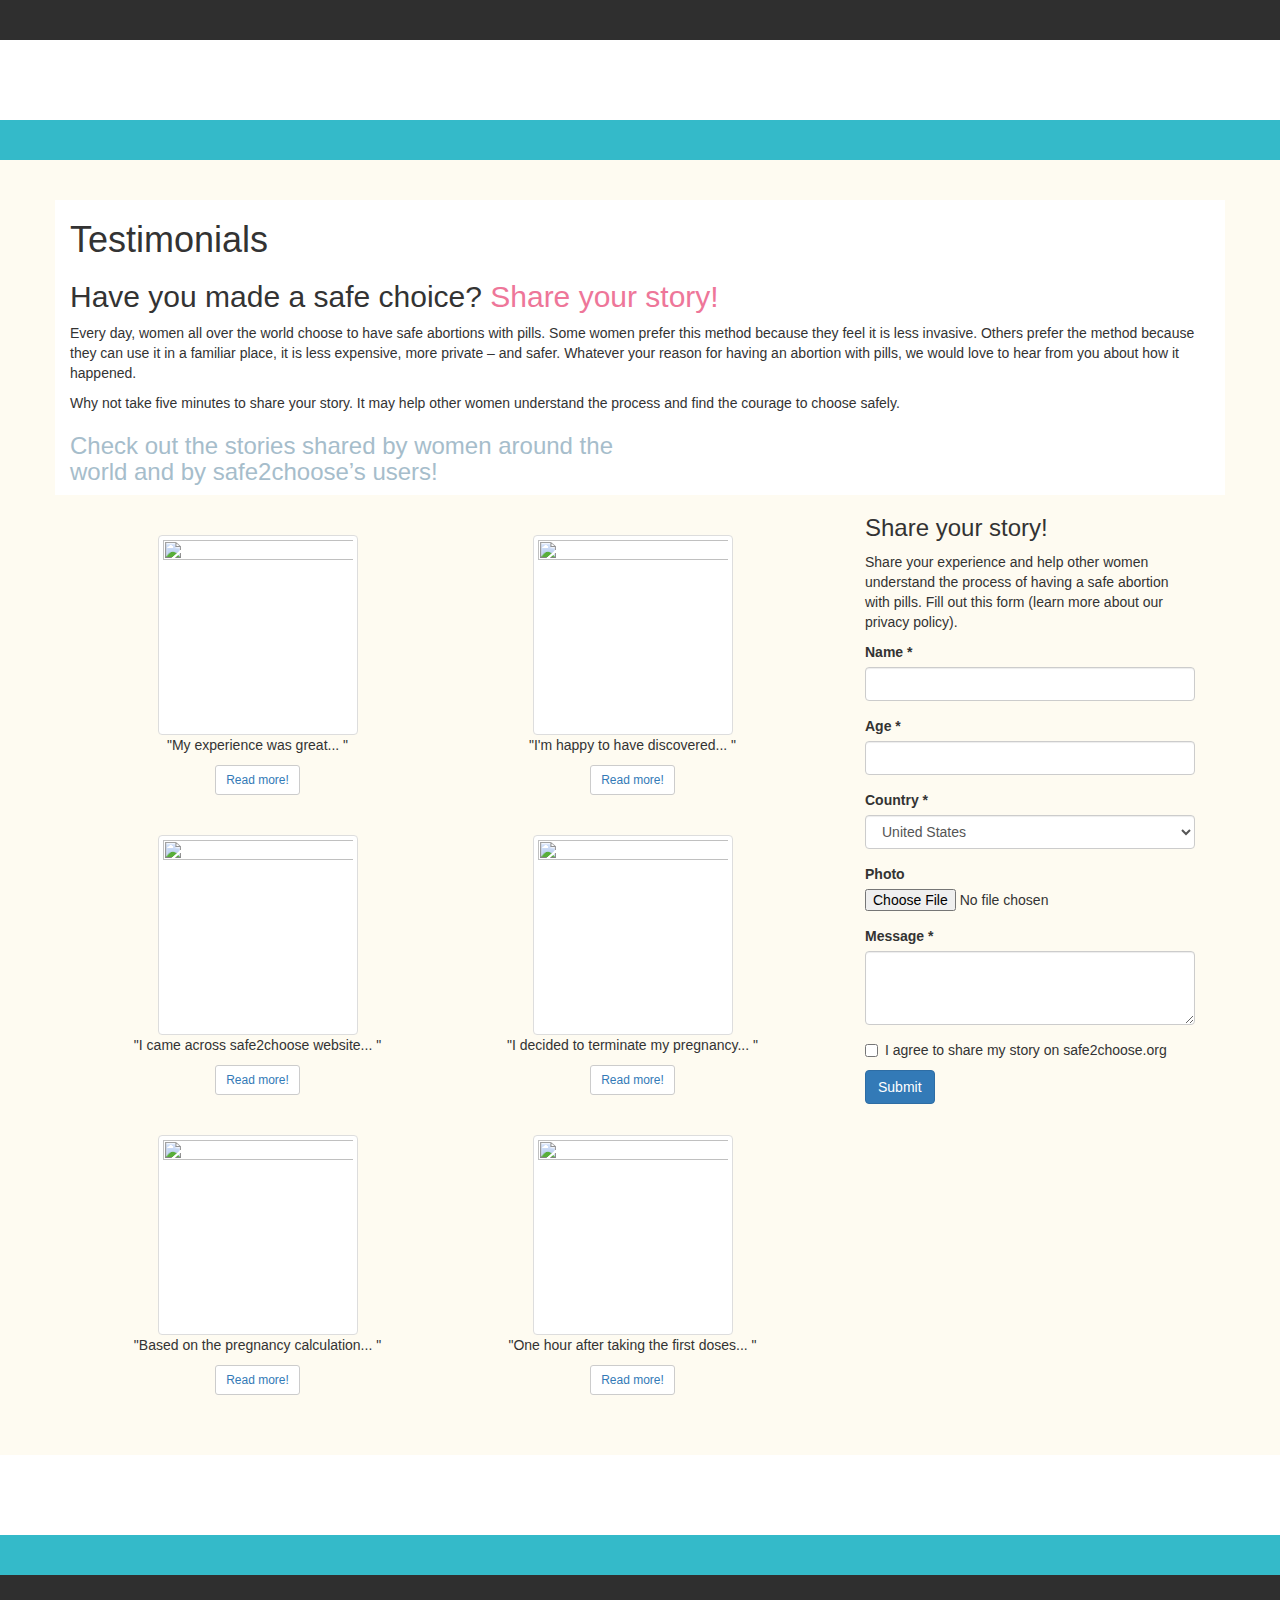
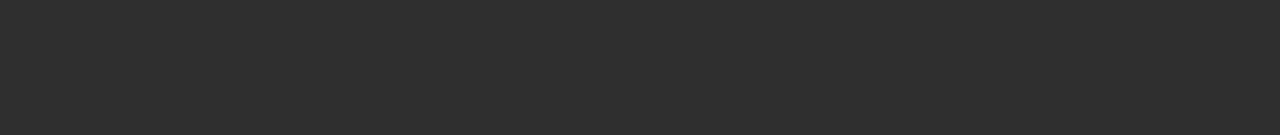
==== index.html @ b4975966 "Single testimonial page created, styles added." ====
<!DOCTYPE html>
<html lang="en">
<head>
	<meta charset="UTF-8">
	<title>Testimonials</title>
	<meta name="viewport" content="width=device-width, initial-scale=1">
	<link rel="stylesheet" href="https://maxcdn.bootstrapcdn.com/bootstrap/3.3.7/css/bootstrap.min.css" integrity="sha384-BVYiiSIFeK1dGmJRAkycuHAHRg32OmUcww7on3RYdg4Va+PmSTsz/K68vbdEjh4u" crossorigin="anonymous">
	<link rel="stylesheet" type="text/css" href="styles_index.css">
</head>
<body>
	<header>
		<div class="row">
			<div class="col-sm-12 col-md-12 col-lg-12" id="social">
				<br>
				<br>
			</div>
			<div class="col-sm-12 col-md-12 col-lg-12" id="banner">
				<br>
				<br>
				<br>
				<br>
			</div>
			<div class="col-sm-12 col-md-12 col-lg-12" id="navbar">
				<br>
				<br>
			</div>
		</div>
	</header>
	<br>
	<br>
	<div class="container">
		<div class="row">
			<div class="col-sm-12 col-md-12 col-lg-12" id="banner">
				<h1>Testimonials</h1>
				<h2>Have you made a safe choice? <span class="pink-message">Share your story!</span></h2>
				<p>Every day, women all over the world choose to have safe abortions with pills. Some women prefer this method because they feel it is less invasive. Others prefer the method because they can use it in a familiar place, it is less expensive, more private – and safer. Whatever your reason for having an abortion with pills, we would love to hear from you about how it happened.  </p>
				<p>Why not take five minutes to share your story. It may help other women understand the process and find the courage to choose safely.</p>
				<h3 class="message">Check out the stories shared by women around the <br> world and by safe2choose’s users!</h3>
			</div>
			<div class="col-sm-12 col-md-12 col-lg-8">
			<br>
			<br>
				<div class="col-sm-12 col-md-6 col-lg-6">
					<img src="http://wallpaperrs.com/uploads/girls/happy-woman-wide-wallpaper-19413.jpg" class="img-thumbnail center-block" width="200" height="200">
					<p class="txt">"My experience was great... "</p>
					<button type="button" class="btn btn-default btn-sm center-block"><a href="single_testimonial.html">Read more!</a></button>
				</div>
				<div class="col-sm-12 col-md-6 col-lg-6">
					<img src="http://wallpaperrs.com/uploads/girls/happy-woman-wide-wallpaper-19413.jpg" class="img-thumbnail center-block" width="200" height="200">
					<p class="txt">"I'm happy to have discovered... "</p>
					<button type="button" class="btn btn-default btn-sm center-block"><a href="single_testimonial.html">Read more!</a></button>
				</div>
				<div class="col-sm-12 col-md-6 col-lg-6">
				<br>
				<br>
					<img src="http://wallpaperrs.com/uploads/girls/happy-woman-wide-wallpaper-19413.jpg" class="img-thumbnail center-block" width="200" height="200">
					<p class="txt">"I came across safe2choose website... "</p>
					<button type="button" class="btn btn-default btn-sm center-block"><a href="single_testimonial.html">Read more!</a></button>				
					</div>
				<div class="col-sm-12 col-md-6 col-lg-6">
				<br>
				<br>
					<img src="http://wallpaperrs.com/uploads/girls/happy-woman-wide-wallpaper-19413.jpg" class="img-thumbnail center-block" width="200" height="200">
					<p class="txt">"I decided to terminate my pregnancy... "</p>
					<button type="button" class="btn btn-default btn-sm center-block"><a href="single_testimonial.html">Read more!</a></button>
					</div>
				<div class="col-sm-12 col-md-6 col-lg-6">
				<br>
				<br>
					<img src="http://wallpaperrs.com/uploads/girls/happy-woman-wide-wallpaper-19413.jpg" class="img-thumbnail center-block" width="200" height="200">
					<p class="txt">"Based on the pregnancy calculation... "</p>
					<button type="button" class="btn btn-default btn-sm center-block"><a href="single_testimonial.html">Read more!</a></button>				
					</div>
				<div class="col-sm-12 col-md-6 col-lg-6">
				<br>
				<br>
					<img src="http://wallpaperrs.com/uploads/girls/happy-woman-wide-wallpaper-19413.jpg" class="img-thumbnail center-block" width="200" height="200">
					<p class="txt">"One hour after taking the first doses... "</p>
					<button type="button" class="btn btn-default btn-sm center-block"><a href="single_testimonial.html">Read more!</a></button>				
					</div>
			</div>
			<div class="col-sm-12 col-md-12 col-lg-4">
				<div class="col-sm-12 col-md-12 col-lg-12">
					<h3>Share your story!</h3>
					<p>Share your experience and help other women understand the process of having a safe abortion with pills. Fill out this form (learn more about our privacy policy).</p>
				<form>
					<div class="form-group">
						<label for="name">Name *</label>
   			 			<input type="text" class="form-control" id="name" class="btn btn-default" data-toggle="tooltip" data-placement="bottom" title="You don't need to provide your real name - you can use a pseudonym or nickname if you prefer.">
					</div>
					<div class="form-group">
						<label for="age">Age *</label>
   			 			<input type="text" class="form-control" id="age">
					</div>
					<div class="form-group">
						<label for="country">Country *</label>
						<select class="form-control" id="country">
						  <option>United States</option>
						  <option>United Kingdom</option>
						  <option>Mexico</option>
						  <option>Canada</option>
						  <option>Tokyo</option>
						</select>
					</div>
					<div class="form-group">
					    <label for="photo">Photo</label>
					    <input type="file" id="photo" lass="btn btn-default" data-toggle="tooltip" data-placement="bottom" title="Please upload a photo in one of the following formats: jpg, gif, png. Maximum file size is 4mb. No need to provide a photo of you - it can be an image or graphic that you feel represents you. And if you don't feel like sharing any photo, that's fine too. It's optional!">
  					</div>
  					<div class="form-group">
  						<label for="message">Message *</label>
  						<textarea class="form-control" rows="3"></textarea>
  					</div>
      				<div class="checkbox">
				        <label>
				          <input type="checkbox"> I agree to share my story on safe2choose.org
				        </label>
      				</div>
      				<button type="submit" class="btn btn-primary">Submit</button>
				</form>
				</div>
			</div>
		</div>
	</div>
	<footer>
	<br>
	<br>
	<br>
		<div class="row">
			<div class="col-sm-12 col-md-12 col-lg-12" id="banner">
				<br>
				<br>
				<br>
				<br>
			</div>
			<div class="col-sm-12 col-md-12 col-lg-12" id="navbar">
				<br>
				<br>
			</div>
			<div class="col-sm-12 col-md-12 col-lg-12" id="social">
				<br>
				<br>
				<br>
				<br>
				<br>
				<br>
				<br>
				<br>
			</div>
		</div>		
	</footer>
	<script src="https://maxcdn.bootstrapcdn.com/bootstrap/3.3.7/js/bootstrap.min.js" integrity="sha384-Tc5IQib027qvyjSMfHjOMaLkfuWVxZxUPnCJA7l2mCWNIpG9mGCD8wGNIcPD7Txa" crossorigin="anonymous"></script>
</body>
</html>
---- styles_index.css ----
#social{
	background-color: #2F2F2F;
}
#banner{
	background-color: #FFFFFF;
}
#navbar{
	background-color: #34BAC9;
}
body{
	background-color: #FEFBF1;
}
.pink-message{
	color: #EE7699;
}
.message{
	color: #A6BDCB;
}
.txt{
	text-align: center;
}
.txt-justify{
	text-align: justify;
}
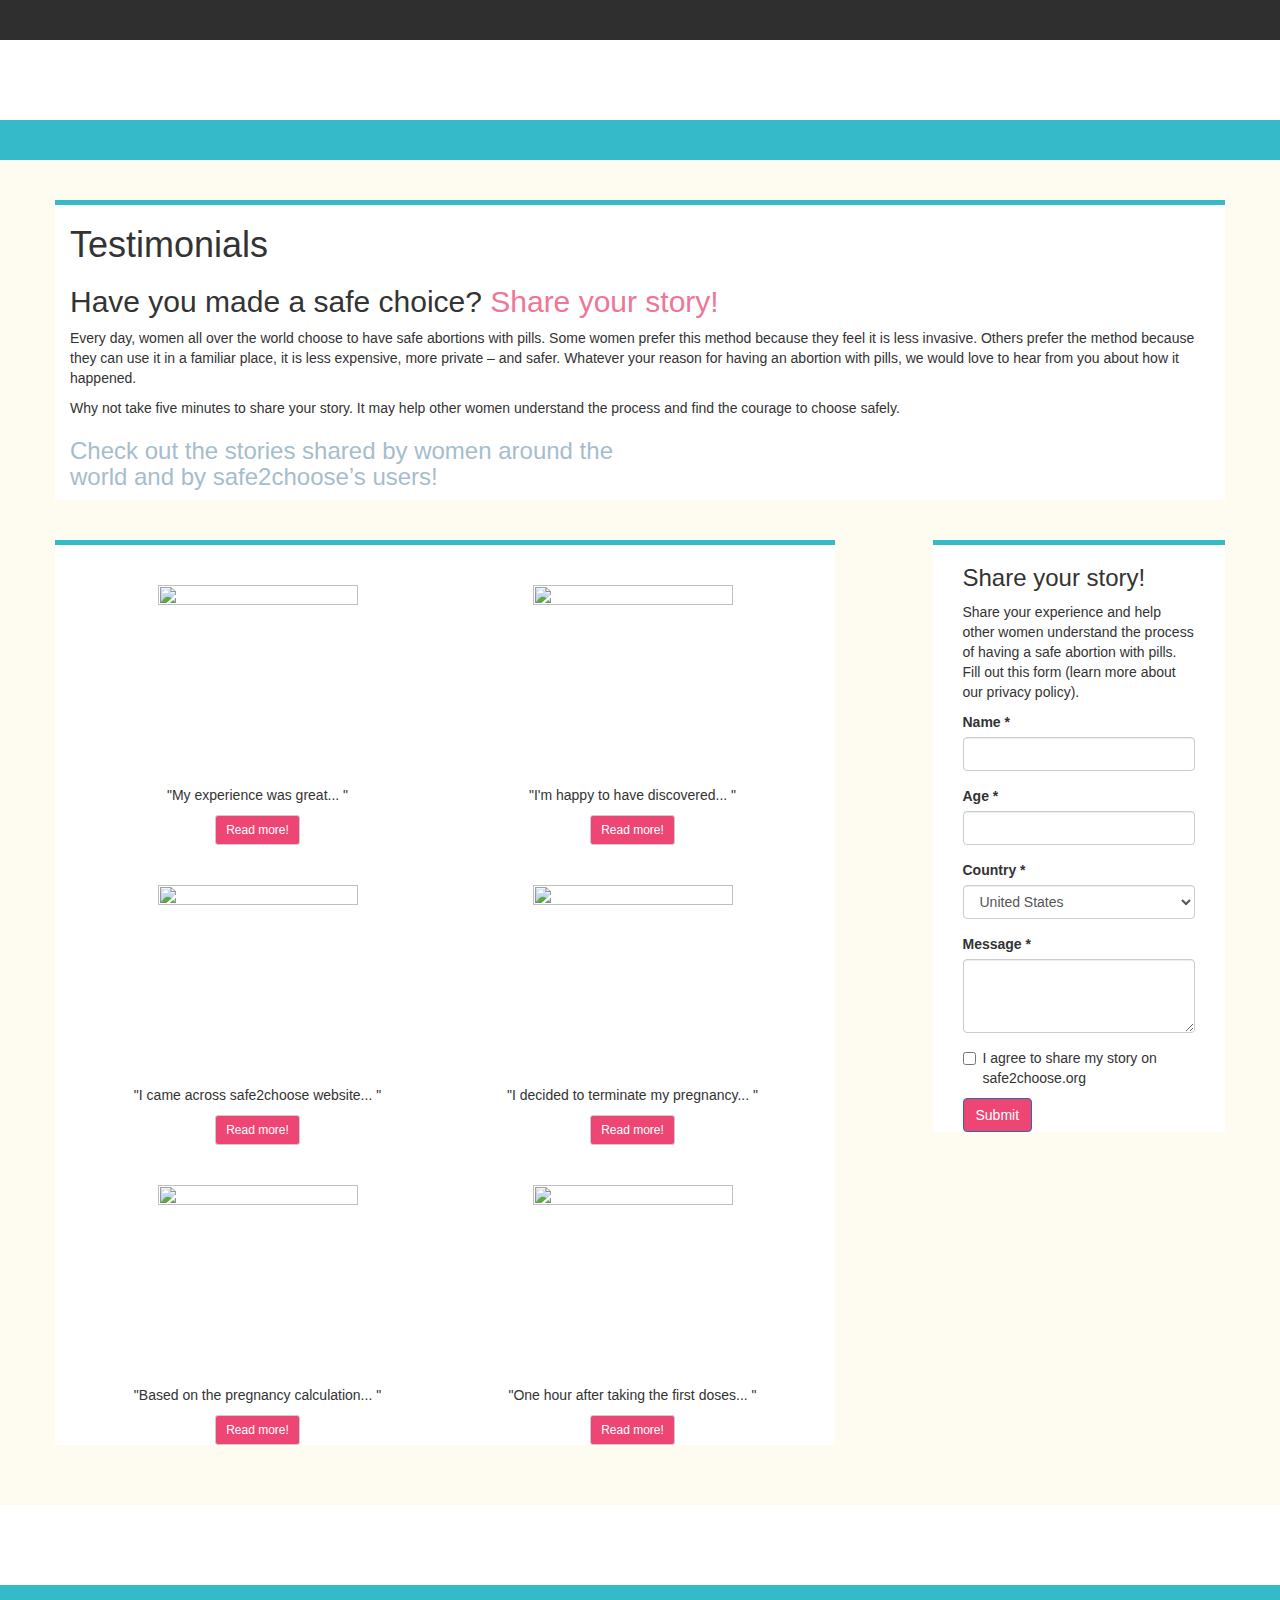
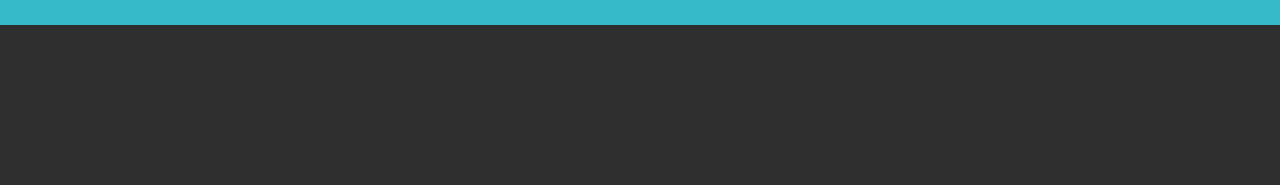
==== commit 4ff78aac: "Styles modified, feedback applied." ====
--- a/index.html
+++ b/index.html
@@ -30,56 +30,60 @@
 	<br>
 	<div class="container">
 		<div class="row">
-			<div class="col-sm-12 col-md-12 col-lg-12" id="banner">
+			<div class="col-sm-12 col-md-12 col-lg-12 border_top_color" id="banner">
 				<h1>Testimonials</h1>
 				<h2>Have you made a safe choice? <span class="pink-message">Share your story!</span></h2>
 				<p>Every day, women all over the world choose to have safe abortions with pills. Some women prefer this method because they feel it is less invasive. Others prefer the method because they can use it in a familiar place, it is less expensive, more private – and safer. Whatever your reason for having an abortion with pills, we would love to hear from you about how it happened.  </p>
 				<p>Why not take five minutes to share your story. It may help other women understand the process and find the courage to choose safely.</p>
 				<h3 class="message">Check out the stories shared by women around the <br> world and by safe2choose’s users!</h3>
 			</div>
-			<div class="col-sm-12 col-md-12 col-lg-8">
+			<div class="col-sm-12 col-md-12 col-lg-12">
+				<br>
+				<br>
+			</div>
+			<div class="col-sm-12 col-md-12 col-lg-8 border_top_color" id="banner">
 			<br>
 			<br>
 				<div class="col-sm-12 col-md-6 col-lg-6">
-					<img src="http://wallpaperrs.com/uploads/girls/happy-woman-wide-wallpaper-19413.jpg" class="img-thumbnail center-block" width="200" height="200">
+					<img src="http://wallpaperrs.com/uploads/girls/happy-woman-wide-wallpaper-19413.jpg" class="img-responsive center-block" width="200" height="200">
 					<p class="txt">"My experience was great... "</p>
 					<button type="button" class="btn btn-default btn-sm center-block"><a href="single_testimonial.html">Read more!</a></button>
 				</div>
 				<div class="col-sm-12 col-md-6 col-lg-6">
-					<img src="http://wallpaperrs.com/uploads/girls/happy-woman-wide-wallpaper-19413.jpg" class="img-thumbnail center-block" width="200" height="200">
+					<img src="http://wallpaperrs.com/uploads/girls/happy-woman-wide-wallpaper-19413.jpg" class="img-responsive center-block" width="200" height="200">
 					<p class="txt">"I'm happy to have discovered... "</p>
 					<button type="button" class="btn btn-default btn-sm center-block"><a href="single_testimonial.html">Read more!</a></button>
 				</div>
 				<div class="col-sm-12 col-md-6 col-lg-6">
 				<br>
 				<br>
-					<img src="http://wallpaperrs.com/uploads/girls/happy-woman-wide-wallpaper-19413.jpg" class="img-thumbnail center-block" width="200" height="200">
+					<img src="http://wallpaperrs.com/uploads/girls/happy-woman-wide-wallpaper-19413.jpg" class="img-responsive center-block" width="200" height="200">
 					<p class="txt">"I came across safe2choose website... "</p>
 					<button type="button" class="btn btn-default btn-sm center-block"><a href="single_testimonial.html">Read more!</a></button>				
 					</div>
 				<div class="col-sm-12 col-md-6 col-lg-6">
 				<br>
 				<br>
-					<img src="http://wallpaperrs.com/uploads/girls/happy-woman-wide-wallpaper-19413.jpg" class="img-thumbnail center-block" width="200" height="200">
+					<img src="http://wallpaperrs.com/uploads/girls/happy-woman-wide-wallpaper-19413.jpg" class="img-responsive center-block" width="200" height="200">
 					<p class="txt">"I decided to terminate my pregnancy... "</p>
 					<button type="button" class="btn btn-default btn-sm center-block"><a href="single_testimonial.html">Read more!</a></button>
 					</div>
 				<div class="col-sm-12 col-md-6 col-lg-6">
 				<br>
 				<br>
-					<img src="http://wallpaperrs.com/uploads/girls/happy-woman-wide-wallpaper-19413.jpg" class="img-thumbnail center-block" width="200" height="200">
+					<img src="http://wallpaperrs.com/uploads/girls/happy-woman-wide-wallpaper-19413.jpg" class="img-responsive center-block" width="200" height="200">
 					<p class="txt">"Based on the pregnancy calculation... "</p>
 					<button type="button" class="btn btn-default btn-sm center-block"><a href="single_testimonial.html">Read more!</a></button>				
 					</div>
 				<div class="col-sm-12 col-md-6 col-lg-6">
 				<br>
 				<br>
-					<img src="http://wallpaperrs.com/uploads/girls/happy-woman-wide-wallpaper-19413.jpg" class="img-thumbnail center-block" width="200" height="200">
+					<img src="http://wallpaperrs.com/uploads/girls/happy-woman-wide-wallpaper-19413.jpg" class="img-responsive center-block" width="200" height="200">
 					<p class="txt">"One hour after taking the first doses... "</p>
 					<button type="button" class="btn btn-default btn-sm center-block"><a href="single_testimonial.html">Read more!</a></button>				
 					</div>
 			</div>
-			<div class="col-sm-12 col-md-12 col-lg-4">
+			<div class="col-sm-12 col-md-12 col-lg-3 col-lg-offset-1 border_top_color" id="banner">
 				<div class="col-sm-12 col-md-12 col-lg-12">
 					<h3>Share your story!</h3>
 					<p>Share your experience and help other women understand the process of having a safe abortion with pills. Fill out this form (learn more about our privacy policy).</p>
@@ -102,10 +106,6 @@
 						  <option>Tokyo</option>
 						</select>
 					</div>
-					<div class="form-group">
-					    <label for="photo">Photo</label>
-					    <input type="file" id="photo" lass="btn btn-default" data-toggle="tooltip" data-placement="bottom" title="Please upload a photo in one of the following formats: jpg, gif, png. Maximum file size is 4mb. No need to provide a photo of you - it can be an image or graphic that you feel represents you. And if you don't feel like sharing any photo, that's fine too. It's optional!">
-  					</div>
   					<div class="form-group">
   						<label for="message">Message *</label>
   						<textarea class="form-control" rows="3"></textarea>
--- a/styles_index.css
+++ b/styles_index.css
@@ -21,4 +21,18 @@
 }
 .txt-justify{
 	text-align: justify;
-}+}
+.btn{
+	background-color: #EE4674;
+}
+a{
+	text-decoration: none;
+	color: #FFFFFF;
+}
+.pagination1{
+	color: #000000;
+}
+.border_top_color{
+	border-top: thick solid #34BAC9;
+}
+
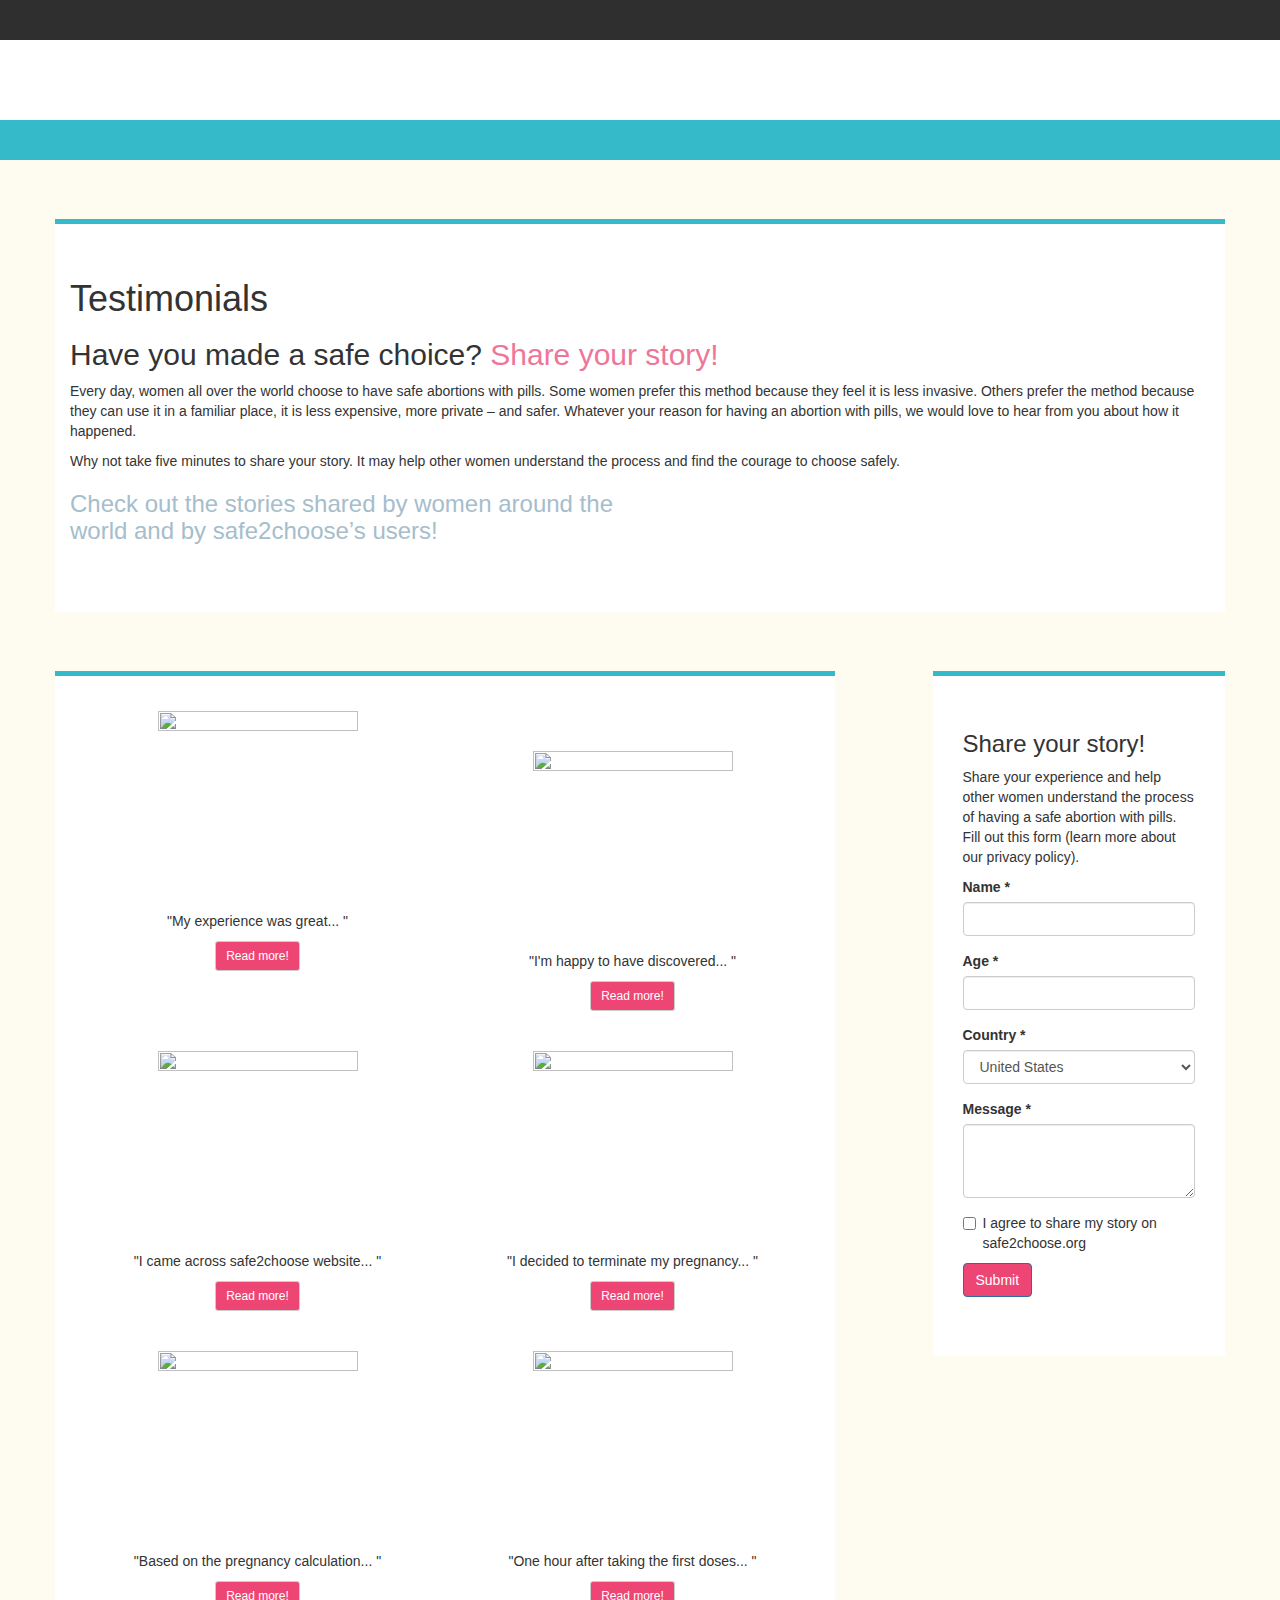
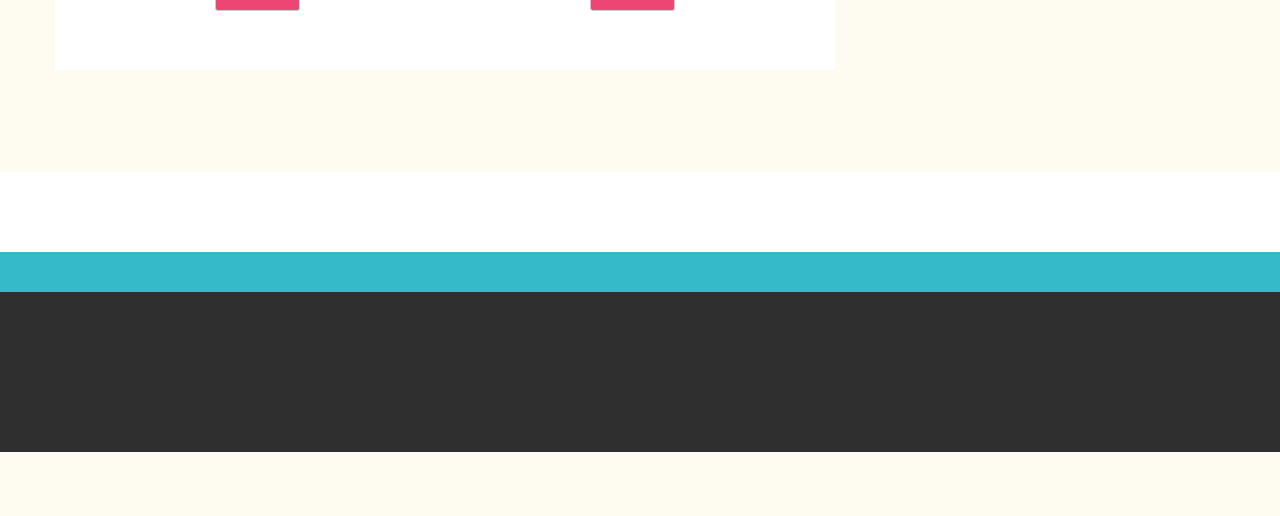
==== commit bc009fdf: "Spacing size in mobile fixed." ====
--- a/index.html
+++ b/index.html
@@ -26,30 +26,24 @@
 			</div>
 		</div>
 	</header>
-	<br>
-	<br>
 	<div class="container">
 		<div class="row">
-			<div class="col-sm-12 col-md-12 col-lg-12 border_top_color" id="banner">
+			<div class="col-sm-12 col-md-12 col-lg-12 border_top_color margin-top" id="banner">
 				<h1>Testimonials</h1>
 				<h2>Have you made a safe choice? <span class="pink-message">Share your story!</span></h2>
 				<p>Every day, women all over the world choose to have safe abortions with pills. Some women prefer this method because they feel it is less invasive. Others prefer the method because they can use it in a familiar place, it is less expensive, more private – and safer. Whatever your reason for having an abortion with pills, we would love to hear from you about how it happened.  </p>
 				<p>Why not take five minutes to share your story. It may help other women understand the process and find the courage to choose safely.</p>
 				<h3 class="message">Check out the stories shared by women around the <br> world and by safe2choose’s users!</h3>
 			</div>
-			<div class="col-sm-12 col-md-12 col-lg-12">
-				<br>
-				<br>
-			</div>
-			<div class="col-sm-12 col-md-12 col-lg-8 border_top_color" id="banner">
-			<br>
-			<br>
+			<div class="col-sm-12 col-md-12 col-lg-8 border_top_color margin-top" id="banner">
 				<div class="col-sm-12 col-md-6 col-lg-6">
 					<img src="http://wallpaperrs.com/uploads/girls/happy-woman-wide-wallpaper-19413.jpg" class="img-responsive center-block" width="200" height="200">
 					<p class="txt">"My experience was great... "</p>
 					<button type="button" class="btn btn-default btn-sm center-block"><a href="single_testimonial.html">Read more!</a></button>
 				</div>
 				<div class="col-sm-12 col-md-6 col-lg-6">
+				<br>
+				<br>
 					<img src="http://wallpaperrs.com/uploads/girls/happy-woman-wide-wallpaper-19413.jpg" class="img-responsive center-block" width="200" height="200">
 					<p class="txt">"I'm happy to have discovered... "</p>
 					<button type="button" class="btn btn-default btn-sm center-block"><a href="single_testimonial.html">Read more!</a></button>
@@ -83,7 +77,7 @@
 					<button type="button" class="btn btn-default btn-sm center-block"><a href="single_testimonial.html">Read more!</a></button>				
 					</div>
 			</div>
-			<div class="col-sm-12 col-md-12 col-lg-3 col-lg-offset-1 border_top_color" id="banner">
+			<div class="col-sm-12 col-md-12 col-lg-3 col-lg-offset-1 border_top_color margin-top" id="banner">
 				<div class="col-sm-12 col-md-12 col-lg-12">
 					<h3>Share your story!</h3>
 					<p>Share your experience and help other women understand the process of having a safe abortion with pills. Fill out this form (learn more about our privacy policy).</p>
@@ -121,10 +115,7 @@
 			</div>
 		</div>
 	</div>
-	<footer>
-	<br>
-	<br>
-	<br>
+	<footer class="margin-top">
 		<div class="row">
 			<div class="col-sm-12 col-md-12 col-lg-12" id="banner">
 				<br>
--- a/styles_index.css
+++ b/styles_index.css
@@ -35,4 +35,9 @@
 .border_top_color{
 	border-top: thick solid #34BAC9;
 }
+.margin-top{
+	margin-top: 5%;
+	padding-bottom: 5%;
+	padding-top: 3%;
+}
 
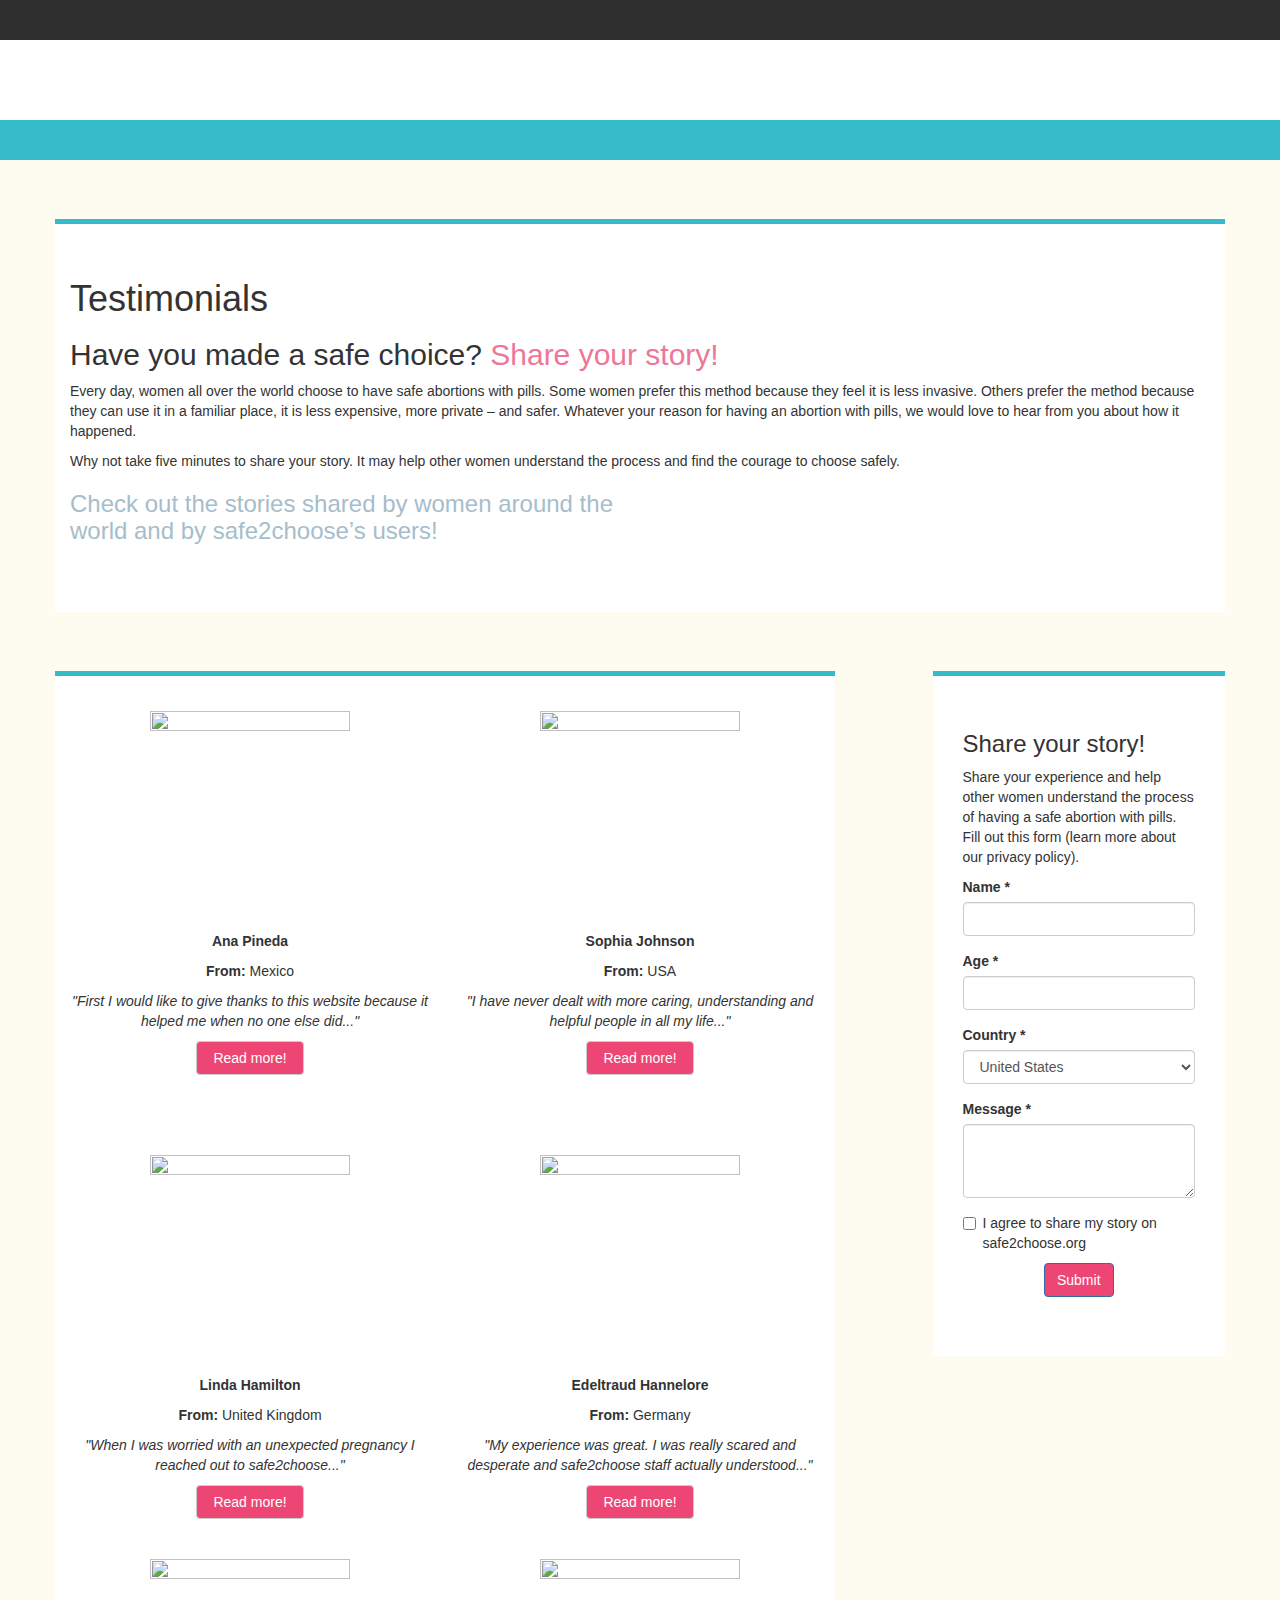
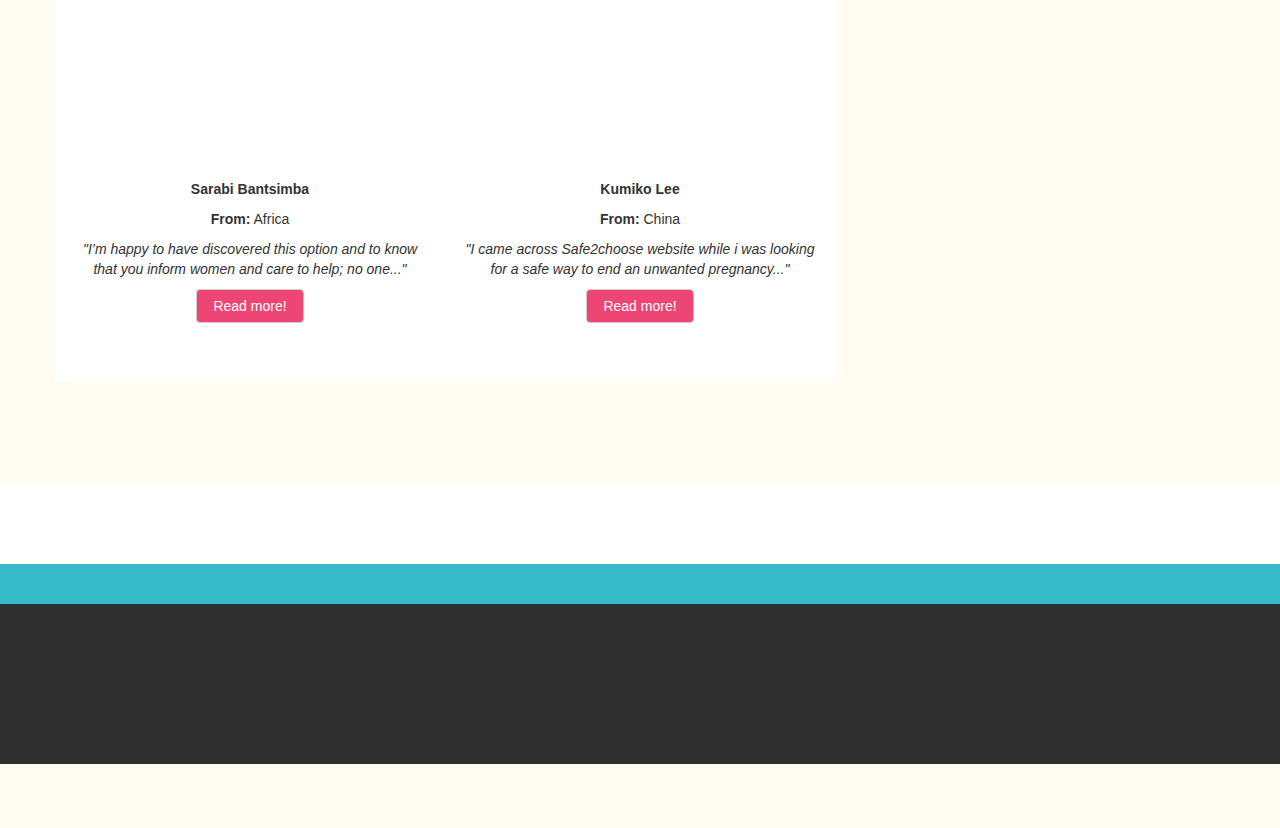
==== commit 3d02f3b2: "Testimonials added | Buttons fixed | Updates in design" ====
--- a/index.html
+++ b/index.html
@@ -36,46 +36,64 @@
 				<h3 class="message">Check out the stories shared by women around the <br> world and by safe2choose’s users!</h3>
 			</div>
 			<div class="col-sm-12 col-md-12 col-lg-8 border_top_color margin-top" id="banner">
+			<div class="row">
 				<div class="col-sm-12 col-md-6 col-lg-6">
-					<img src="http://wallpaperrs.com/uploads/girls/happy-woman-wide-wallpaper-19413.jpg" class="img-responsive center-block" width="200" height="200">
-					<p class="txt">"My experience was great... "</p>
-					<button type="button" class="btn btn-default btn-sm center-block"><a href="single_testimonial.html">Read more!</a></button>
+					<img src="http://wallpaperrs.com/uploads/girls/happy-woman-wide-wallpaper-19413.jpg" class="img-responsive center-block" width="200" height="200"><br>
+					<p class="txt"><strong>Ana Pineda</strong></p>
+					<p class="txt"><strong>From:</strong> Mexico</p>
+					<p class="txt"><i>"First I would like to give thanks to this website because it helped me when no one else did..."</i></p>
+					<a class="btn btn-default center-block" href="ana_testimonial.html" role="button">Read more!</a>
+					<br>
+					<br>
+				</div>
+				<div class="col-sm-12 col-md-6 col-lg-6">
+					<img src="http://wallpaperrs.com/uploads/girls/happy-woman-wide-wallpaper-19413.jpg" class="img-responsive center-block" width="200" height="200"><br>
+					<p class="txt"><strong>Sophia Johnson</strong></p>
+					<p class="txt"><strong>From:</strong> USA</p>
+					<p class="txt"><i>"I have never dealt with more caring, understanding and helpful people in all my life..."</i></p>
+					<a class="btn btn-default center-block" href="sophia_testimonial.html" role="button">Read more!</a>
+				</div>
+			</div>
+			<div class="row">
+				<div class="col-sm-12 col-md-6 col-lg-6">
+				<br>
+				<br>
+					<img src="http://wallpaperrs.com/uploads/girls/happy-woman-wide-wallpaper-19413.jpg" class="img-responsive center-block" width="200" height="200"><br>
+					<p class="txt"><strong>Linda Hamilton</strong></p>
+					<p class="txt"><strong>From:</strong> United Kingdom</p>
+					<p class="txt"><i>"When I was worried with an unexpected pregnancy I reached out to safe2choose..."</i></p>
+					<a class="btn btn-default center-block" href="linda_testimonial.html" role="button">Read more!</a>
 				</div>
 				<div class="col-sm-12 col-md-6 col-lg-6">
 				<br>
 				<br>
-					<img src="http://wallpaperrs.com/uploads/girls/happy-woman-wide-wallpaper-19413.jpg" class="img-responsive center-block" width="200" height="200">
-					<p class="txt">"I'm happy to have discovered... "</p>
-					<button type="button" class="btn btn-default btn-sm center-block"><a href="single_testimonial.html">Read more!</a></button>
+					<img src="http://wallpaperrs.com/uploads/girls/happy-woman-wide-wallpaper-19413.jpg" class="img-responsive center-block" width="200" height="200"><br>
+					<p class="txt"><strong>Edeltraud Hannelore</strong></p>
+					<p class="txt"><strong>From:</strong> Germany</p>
+					<p class="txt"><i>"My experience was great. I was really scared and desperate and safe2choose staff actually understood..."</i></p>
+					<a class="btn btn-default center-block" href="edeltraud_testimonial.html" role="button">Read more!</a>
 				</div>
+			</div>
+			<div class="row">
 				<div class="col-sm-12 col-md-6 col-lg-6">
 				<br>
 				<br>
-					<img src="http://wallpaperrs.com/uploads/girls/happy-woman-wide-wallpaper-19413.jpg" class="img-responsive center-block" width="200" height="200">
-					<p class="txt">"I came across safe2choose website... "</p>
-					<button type="button" class="btn btn-default btn-sm center-block"><a href="single_testimonial.html">Read more!</a></button>				
+					<img src="http://wallpaperrs.com/uploads/girls/happy-woman-wide-wallpaper-19413.jpg" class="img-responsive center-block" width="200" height="200"><br>
+					<p class="txt"><strong>Sarabi Bantsimba</strong></p>
+					<p class="txt"><strong>From:</strong> Africa</p>
+					<p class="txt"><i>"I’m happy to have discovered this option and to know that you inform women and care to help; no one..."</i></p>
+					<a class="btn btn-default center-block" href="sarabi_testimonial.html" role="button">Read more!</a>
 					</div>
 				<div class="col-sm-12 col-md-6 col-lg-6">
 				<br>
 				<br>
-					<img src="http://wallpaperrs.com/uploads/girls/happy-woman-wide-wallpaper-19413.jpg" class="img-responsive center-block" width="200" height="200">
-					<p class="txt">"I decided to terminate my pregnancy... "</p>
-					<button type="button" class="btn btn-default btn-sm center-block"><a href="single_testimonial.html">Read more!</a></button>
+					<img src="http://wallpaperrs.com/uploads/girls/happy-woman-wide-wallpaper-19413.jpg" class="img-responsive center-block" width="200" height="200"><br>
+					<p class="txt"><strong>Kumiko Lee</strong></p>
+					<p class="txt"><strong>From:</strong> China</p>
+					<p class="txt"><i>"I came across Safe2choose website while i was looking for a safe way to end an unwanted pregnancy..."</i></p>
+					<a class="btn btn-default center-block" href="kumiko_testimonial.html" role="button">Read more!</a>
 					</div>
-				<div class="col-sm-12 col-md-6 col-lg-6">
-				<br>
-				<br>
-					<img src="http://wallpaperrs.com/uploads/girls/happy-woman-wide-wallpaper-19413.jpg" class="img-responsive center-block" width="200" height="200">
-					<p class="txt">"Based on the pregnancy calculation... "</p>
-					<button type="button" class="btn btn-default btn-sm center-block"><a href="single_testimonial.html">Read more!</a></button>				
-					</div>
-				<div class="col-sm-12 col-md-6 col-lg-6">
-				<br>
-				<br>
-					<img src="http://wallpaperrs.com/uploads/girls/happy-woman-wide-wallpaper-19413.jpg" class="img-responsive center-block" width="200" height="200">
-					<p class="txt">"One hour after taking the first doses... "</p>
-					<button type="button" class="btn btn-default btn-sm center-block"><a href="single_testimonial.html">Read more!</a></button>				
-					</div>
+			</div>
 			</div>
 			<div class="col-sm-12 col-md-12 col-lg-3 col-lg-offset-1 border_top_color margin-top" id="banner">
 				<div class="col-sm-12 col-md-12 col-lg-12">
@@ -109,7 +127,7 @@
 				          <input type="checkbox"> I agree to share my story on safe2choose.org
 				        </label>
       				</div>
-      				<button type="submit" class="btn btn-primary">Submit</button>
+      				<button type="submit" class="btn btn-primary center-block">Submit</button>
 				</form>
 				</div>
 			</div>
--- a/styles_index.css
+++ b/styles_index.css
@@ -24,10 +24,8 @@
 }
 .btn{
 	background-color: #EE4674;
-}
-a{
-	text-decoration: none;
 	color: #FFFFFF;
+	width: 30%;
 }
 .pagination1{
 	color: #000000;
@@ -39,5 +37,4 @@
 	margin-top: 5%;
 	padding-bottom: 5%;
 	padding-top: 3%;
-}
-
+}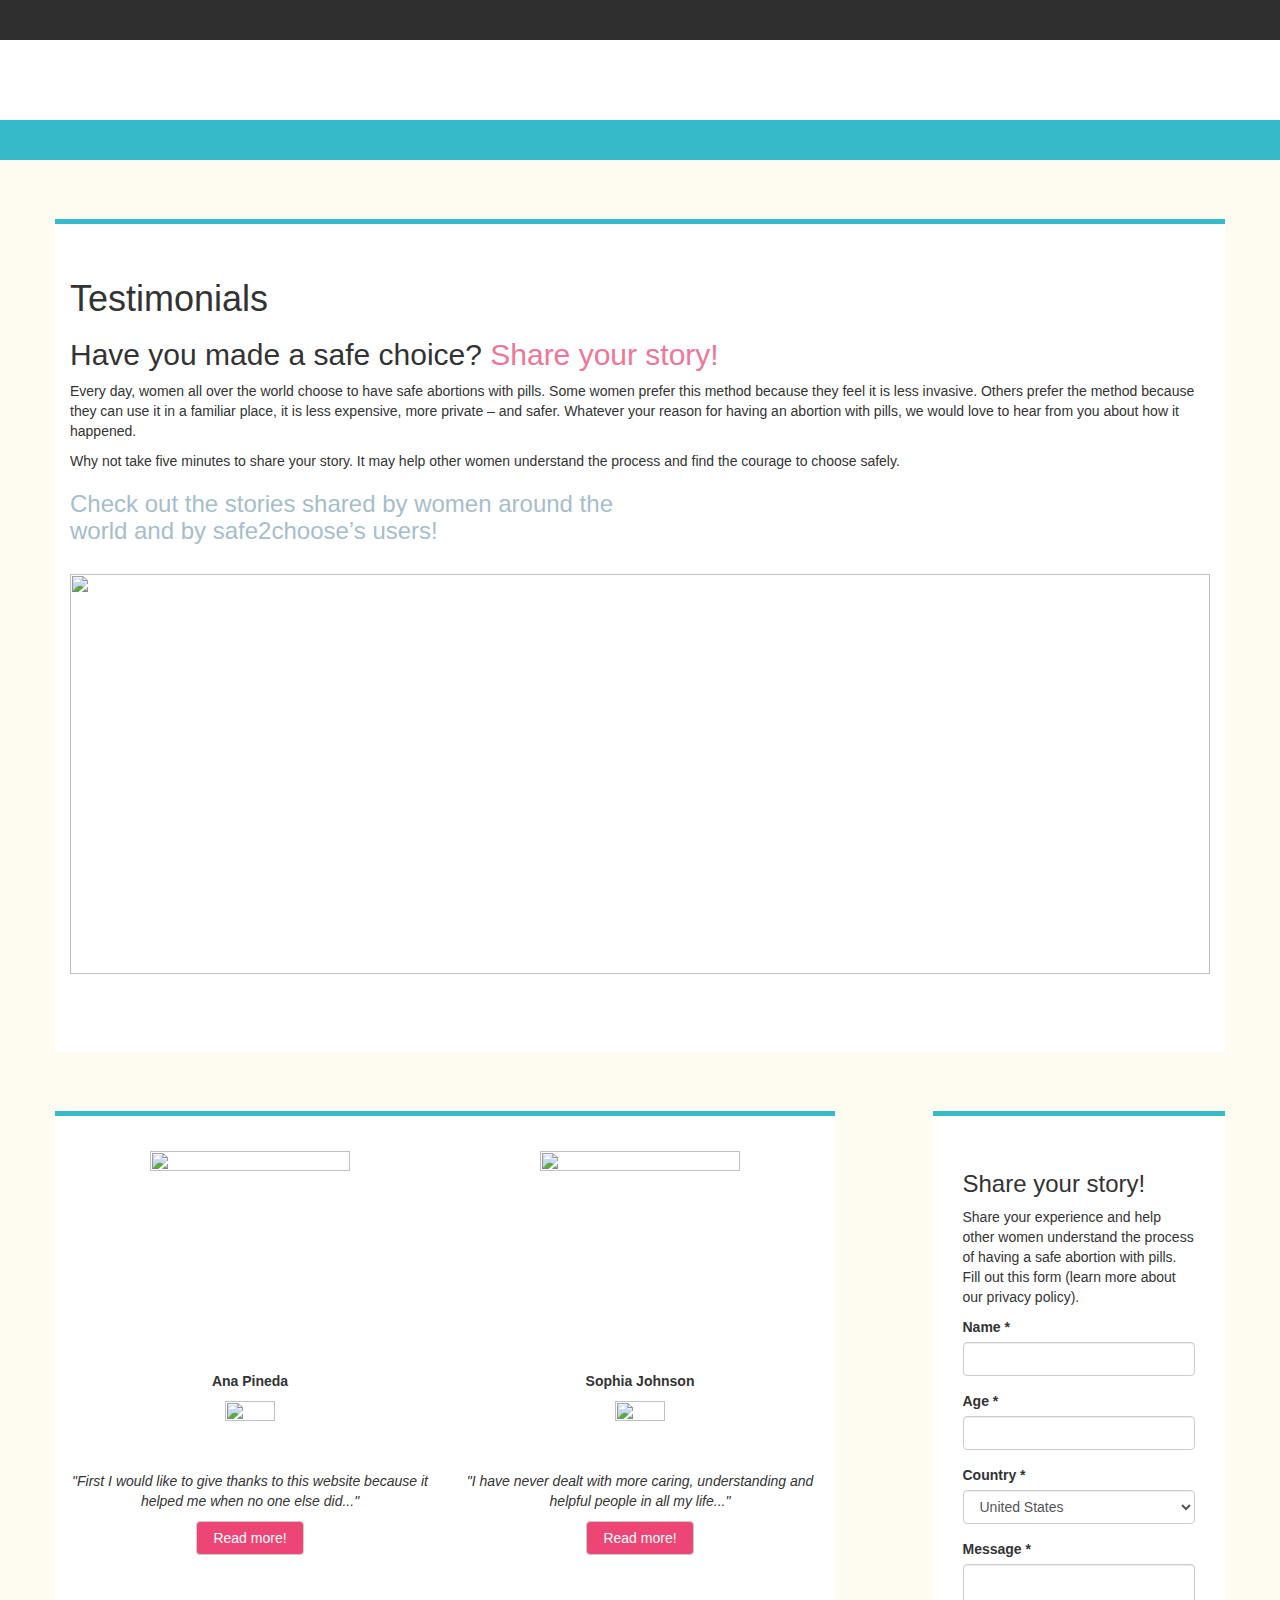
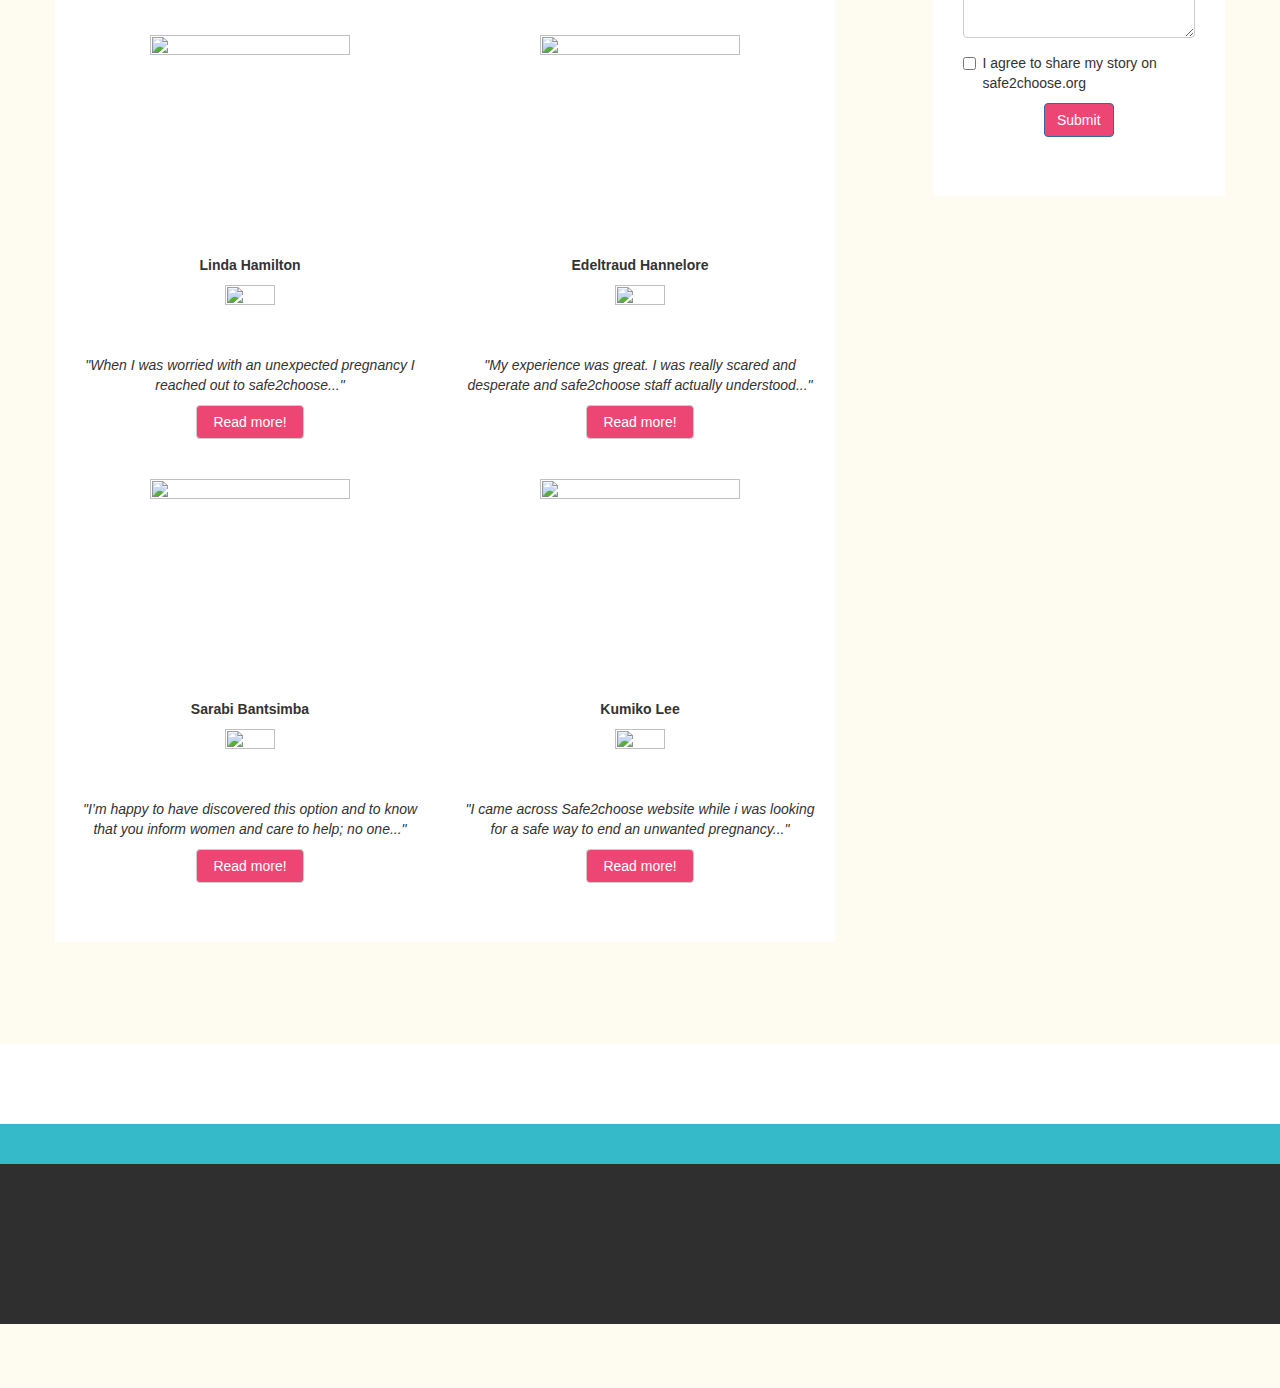
==== commit 9ed3b41b: "Design modified" ====
--- a/index.html
+++ b/index.html
@@ -33,14 +33,15 @@
 				<h2>Have you made a safe choice? <span class="pink-message">Share your story!</span></h2>
 				<p>Every day, women all over the world choose to have safe abortions with pills. Some women prefer this method because they feel it is less invasive. Others prefer the method because they can use it in a familiar place, it is less expensive, more private – and safer. Whatever your reason for having an abortion with pills, we would love to hear from you about how it happened.  </p>
 				<p>Why not take five minutes to share your story. It may help other women understand the process and find the courage to choose safely.</p>
-				<h3 class="message">Check out the stories shared by women around the <br> world and by safe2choose’s users!</h3>
+				<h3 class="message">Check out the stories shared by women around the <br> world and by safe2choose’s users!</h3><br>
+				<img src="https://static.pexels.com/photos/6538/hands-woman-apple-desk.jpg" class="img-message center-block"><br>
 			</div>
 			<div class="col-sm-12 col-md-12 col-lg-8 border_top_color margin-top" id="banner">
 			<div class="row">
 				<div class="col-sm-12 col-md-6 col-lg-6">
 					<img src="http://wallpaperrs.com/uploads/girls/happy-woman-wide-wallpaper-19413.jpg" class="img-responsive center-block" width="200" height="200"><br>
 					<p class="txt"><strong>Ana Pineda</strong></p>
-					<p class="txt"><strong>From:</strong> Mexico</p>
+					<img src="https://www.inside-mexico.com/wp-content/uploads/2013/08/banderamexico2.jpg" class="img-responsive center-block" width="50" height="50"><br>
 					<p class="txt"><i>"First I would like to give thanks to this website because it helped me when no one else did..."</i></p>
 					<a class="btn btn-default center-block" href="ana_testimonial.html" role="button">Read more!</a>
 					<br>
@@ -49,7 +50,7 @@
 				<div class="col-sm-12 col-md-6 col-lg-6">
 					<img src="http://wallpaperrs.com/uploads/girls/happy-woman-wide-wallpaper-19413.jpg" class="img-responsive center-block" width="200" height="200"><br>
 					<p class="txt"><strong>Sophia Johnson</strong></p>
-					<p class="txt"><strong>From:</strong> USA</p>
+					<img src="http://i666.photobucket.com/albums/vv25/Kenji2009/USA%20%20Flag%20and%20Map%20flag/USAFlag.gif" class="img-responsive center-block" width="50" height="50"><br>
 					<p class="txt"><i>"I have never dealt with more caring, understanding and helpful people in all my life..."</i></p>
 					<a class="btn btn-default center-block" href="sophia_testimonial.html" role="button">Read more!</a>
 				</div>
@@ -60,7 +61,7 @@
 				<br>
 					<img src="http://wallpaperrs.com/uploads/girls/happy-woman-wide-wallpaper-19413.jpg" class="img-responsive center-block" width="200" height="200"><br>
 					<p class="txt"><strong>Linda Hamilton</strong></p>
-					<p class="txt"><strong>From:</strong> United Kingdom</p>
+					<img src="https://openclipart.org/image/2400px/svg_to_png/170030/UK-union-flag.png" class="img-responsive center-block" width="50" height="50"><br>
 					<p class="txt"><i>"When I was worried with an unexpected pregnancy I reached out to safe2choose..."</i></p>
 					<a class="btn btn-default center-block" href="linda_testimonial.html" role="button">Read more!</a>
 				</div>
@@ -69,7 +70,7 @@
 				<br>
 					<img src="http://wallpaperrs.com/uploads/girls/happy-woman-wide-wallpaper-19413.jpg" class="img-responsive center-block" width="200" height="200"><br>
 					<p class="txt"><strong>Edeltraud Hannelore</strong></p>
-					<p class="txt"><strong>From:</strong> Germany</p>
+					<img src="https://upload.wikimedia.org/wikipedia/en/thumb/b/ba/Flag_of_Germany.svg/1280px-Flag_of_Germany.svg.png" class="img-responsive center-block" width="50" height="50"><br>
 					<p class="txt"><i>"My experience was great. I was really scared and desperate and safe2choose staff actually understood..."</i></p>
 					<a class="btn btn-default center-block" href="edeltraud_testimonial.html" role="button">Read more!</a>
 				</div>
@@ -80,7 +81,7 @@
 				<br>
 					<img src="http://wallpaperrs.com/uploads/girls/happy-woman-wide-wallpaper-19413.jpg" class="img-responsive center-block" width="200" height="200"><br>
 					<p class="txt"><strong>Sarabi Bantsimba</strong></p>
-					<p class="txt"><strong>From:</strong> Africa</p>
+					<img src="https://upload.wikimedia.org/wikipedia/commons/thumb/a/af/Flag_of_South_Africa.svg/2000px-Flag_of_South_Africa.svg.png" class="img-responsive center-block" width="50" height="50"><br>
 					<p class="txt"><i>"I’m happy to have discovered this option and to know that you inform women and care to help; no one..."</i></p>
 					<a class="btn btn-default center-block" href="sarabi_testimonial.html" role="button">Read more!</a>
 					</div>
@@ -89,7 +90,7 @@
 				<br>
 					<img src="http://wallpaperrs.com/uploads/girls/happy-woman-wide-wallpaper-19413.jpg" class="img-responsive center-block" width="200" height="200"><br>
 					<p class="txt"><strong>Kumiko Lee</strong></p>
-					<p class="txt"><strong>From:</strong> China</p>
+					<img src="https://upload.wikimedia.org/wikipedia/commons/thumb/f/fa/Flag_of_the_People's_Republic_of_China.svg/2000px-Flag_of_the_People's_Republic_of_China.svg.png" class="img-responsive center-block" width="50" height="50"><br>
 					<p class="txt"><i>"I came across Safe2choose website while i was looking for a safe way to end an unwanted pregnancy..."</i></p>
 					<a class="btn btn-default center-block" href="kumiko_testimonial.html" role="button">Read more!</a>
 					</div>
--- a/styles_index.css
+++ b/styles_index.css
@@ -29,6 +29,7 @@
 }
 .pagination1{
 	color: #000000;
+	margin-top: 10%;
 }
 .border_top_color{
 	border-top: thick solid #34BAC9;
@@ -37,4 +38,16 @@
 	margin-top: 5%;
 	padding-bottom: 5%;
 	padding-top: 3%;
+}
+.img-message{
+	width: 100%;
+	height: 400px;
+}
+.txt-size{
+	font-size: 20px;
+}
+@media only screen and (max-width: 480px){
+	.btn{
+		font-size: 12px; 
+	}
 }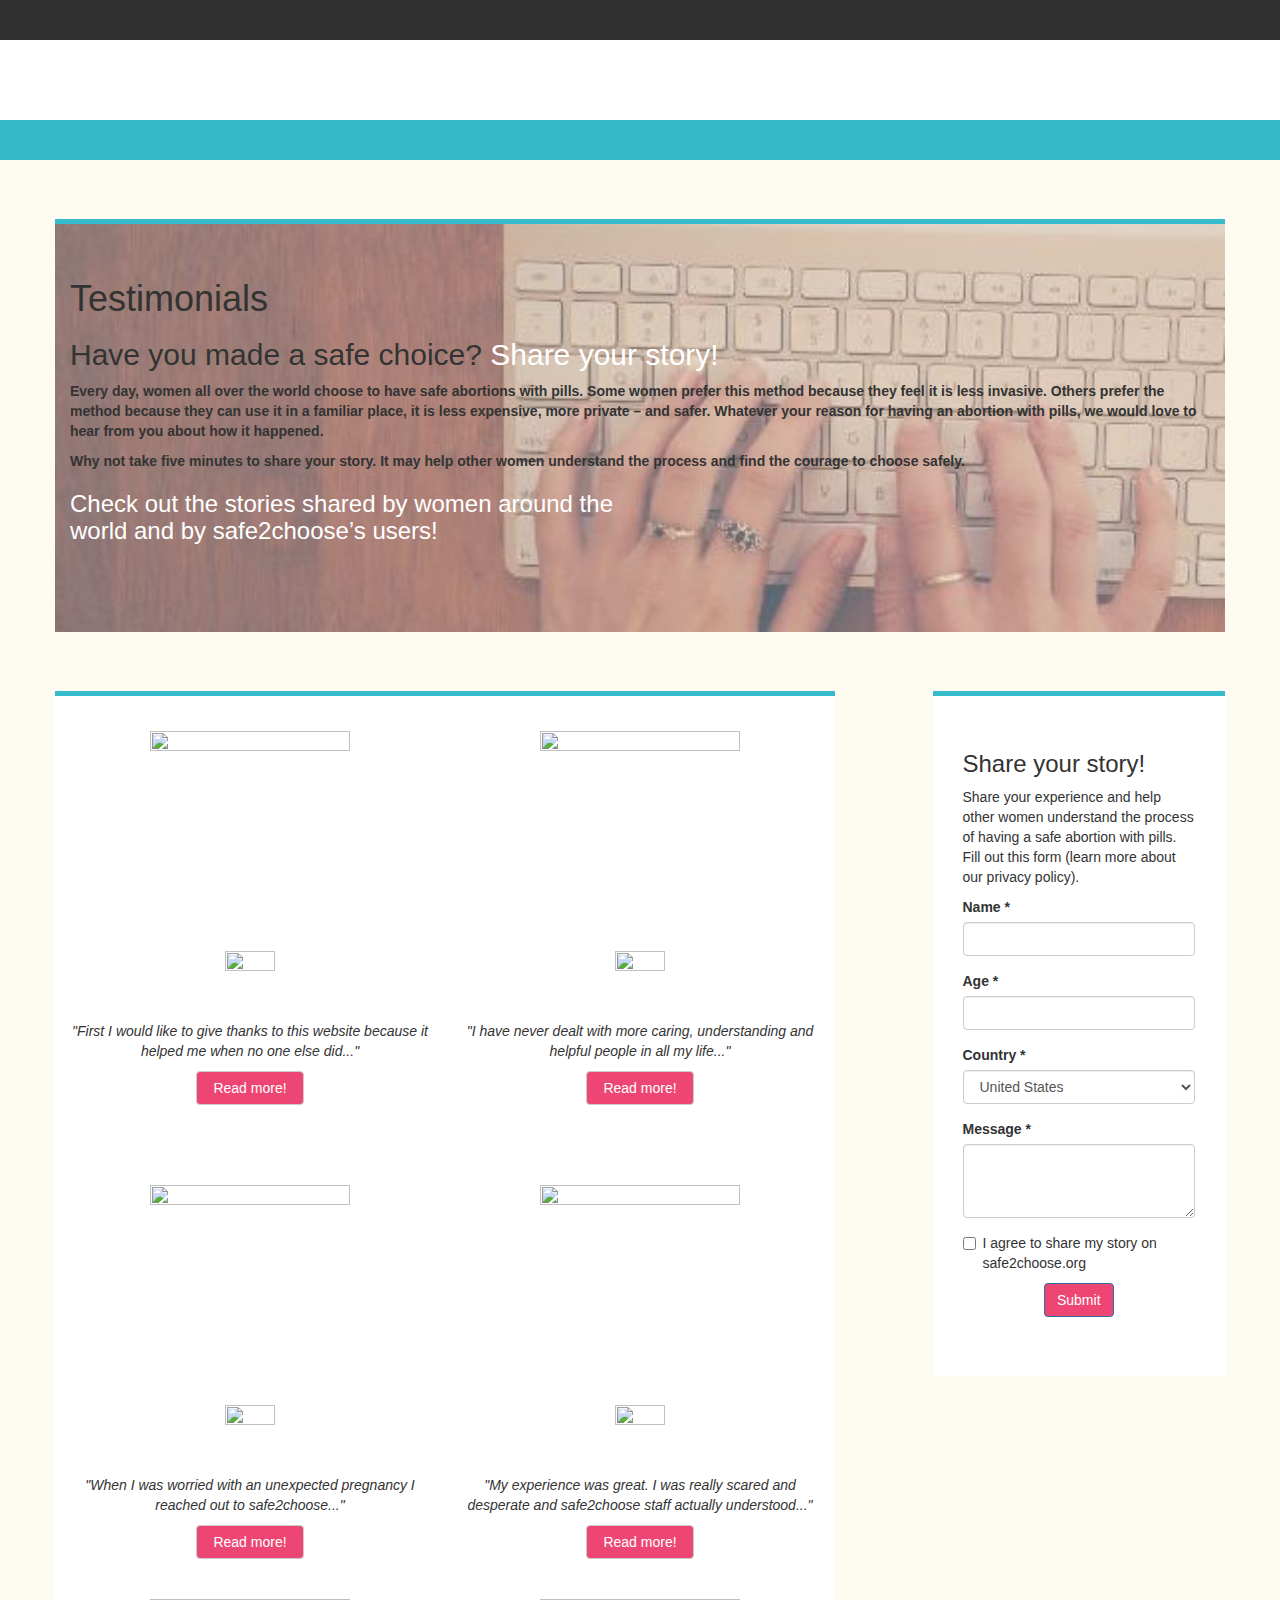
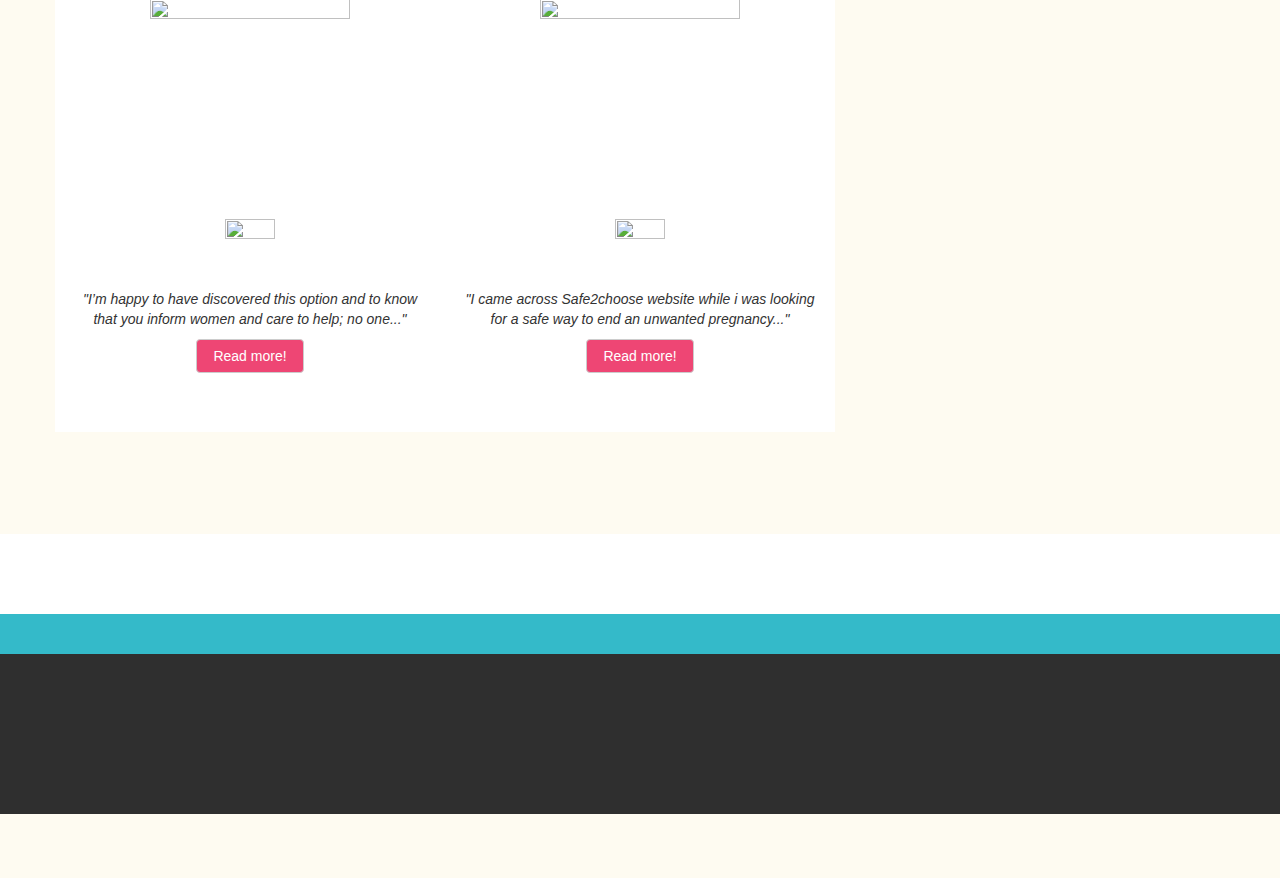
==== commit f12a8f17: "Main message design changed | Pagination modified" ====
--- a/index.html
+++ b/index.html
@@ -28,19 +28,17 @@
 	</header>
 	<div class="container">
 		<div class="row">
-			<div class="col-sm-12 col-md-12 col-lg-12 border_top_color margin-top" id="banner">
+			<div class="col-sm-12 col-md-12 col-lg-12 border_top_color margin-top" id="top-txt">
 				<h1>Testimonials</h1>
-				<h2>Have you made a safe choice? <span class="pink-message">Share your story!</span></h2>
-				<p>Every day, women all over the world choose to have safe abortions with pills. Some women prefer this method because they feel it is less invasive. Others prefer the method because they can use it in a familiar place, it is less expensive, more private – and safer. Whatever your reason for having an abortion with pills, we would love to hear from you about how it happened.  </p>
-				<p>Why not take five minutes to share your story. It may help other women understand the process and find the courage to choose safely.</p>
+				<h2>Have you made a safe choice? <span class="message">Share your story!</span></h2>
+				<p><strong>Every day, women all over the world choose to have safe abortions with pills. Some women prefer this method because they feel it is less invasive. Others prefer the method because they can use it in a familiar place, it is less expensive, more private – and safer. Whatever your reason for having an abortion with pills, we would love to hear from you about how it happened.</strong></p>
+				<p><strong>Why not take five minutes to share your story. It may help other women understand the process and find the courage to choose safely.</strong></p>
 				<h3 class="message">Check out the stories shared by women around the <br> world and by safe2choose’s users!</h3><br>
-				<img src="https://static.pexels.com/photos/6538/hands-woman-apple-desk.jpg" class="img-message center-block"><br>
 			</div>
 			<div class="col-sm-12 col-md-12 col-lg-8 border_top_color margin-top" id="banner">
 			<div class="row">
 				<div class="col-sm-12 col-md-6 col-lg-6">
 					<img src="http://wallpaperrs.com/uploads/girls/happy-woman-wide-wallpaper-19413.jpg" class="img-responsive center-block" width="200" height="200"><br>
-					<p class="txt"><strong>Ana Pineda</strong></p>
 					<img src="https://www.inside-mexico.com/wp-content/uploads/2013/08/banderamexico2.jpg" class="img-responsive center-block" width="50" height="50"><br>
 					<p class="txt"><i>"First I would like to give thanks to this website because it helped me when no one else did..."</i></p>
 					<a class="btn btn-default center-block" href="ana_testimonial.html" role="button">Read more!</a>
@@ -49,7 +47,6 @@
 				</div>
 				<div class="col-sm-12 col-md-6 col-lg-6">
 					<img src="http://wallpaperrs.com/uploads/girls/happy-woman-wide-wallpaper-19413.jpg" class="img-responsive center-block" width="200" height="200"><br>
-					<p class="txt"><strong>Sophia Johnson</strong></p>
 					<img src="http://i666.photobucket.com/albums/vv25/Kenji2009/USA%20%20Flag%20and%20Map%20flag/USAFlag.gif" class="img-responsive center-block" width="50" height="50"><br>
 					<p class="txt"><i>"I have never dealt with more caring, understanding and helpful people in all my life..."</i></p>
 					<a class="btn btn-default center-block" href="sophia_testimonial.html" role="button">Read more!</a>
@@ -60,7 +57,6 @@
 				<br>
 				<br>
 					<img src="http://wallpaperrs.com/uploads/girls/happy-woman-wide-wallpaper-19413.jpg" class="img-responsive center-block" width="200" height="200"><br>
-					<p class="txt"><strong>Linda Hamilton</strong></p>
 					<img src="https://openclipart.org/image/2400px/svg_to_png/170030/UK-union-flag.png" class="img-responsive center-block" width="50" height="50"><br>
 					<p class="txt"><i>"When I was worried with an unexpected pregnancy I reached out to safe2choose..."</i></p>
 					<a class="btn btn-default center-block" href="linda_testimonial.html" role="button">Read more!</a>
@@ -69,7 +65,6 @@
 				<br>
 				<br>
 					<img src="http://wallpaperrs.com/uploads/girls/happy-woman-wide-wallpaper-19413.jpg" class="img-responsive center-block" width="200" height="200"><br>
-					<p class="txt"><strong>Edeltraud Hannelore</strong></p>
 					<img src="https://upload.wikimedia.org/wikipedia/en/thumb/b/ba/Flag_of_Germany.svg/1280px-Flag_of_Germany.svg.png" class="img-responsive center-block" width="50" height="50"><br>
 					<p class="txt"><i>"My experience was great. I was really scared and desperate and safe2choose staff actually understood..."</i></p>
 					<a class="btn btn-default center-block" href="edeltraud_testimonial.html" role="button">Read more!</a>
@@ -80,7 +75,6 @@
 				<br>
 				<br>
 					<img src="http://wallpaperrs.com/uploads/girls/happy-woman-wide-wallpaper-19413.jpg" class="img-responsive center-block" width="200" height="200"><br>
-					<p class="txt"><strong>Sarabi Bantsimba</strong></p>
 					<img src="https://upload.wikimedia.org/wikipedia/commons/thumb/a/af/Flag_of_South_Africa.svg/2000px-Flag_of_South_Africa.svg.png" class="img-responsive center-block" width="50" height="50"><br>
 					<p class="txt"><i>"I’m happy to have discovered this option and to know that you inform women and care to help; no one..."</i></p>
 					<a class="btn btn-default center-block" href="sarabi_testimonial.html" role="button">Read more!</a>
@@ -89,7 +83,6 @@
 				<br>
 				<br>
 					<img src="http://wallpaperrs.com/uploads/girls/happy-woman-wide-wallpaper-19413.jpg" class="img-responsive center-block" width="200" height="200"><br>
-					<p class="txt"><strong>Kumiko Lee</strong></p>
 					<img src="https://upload.wikimedia.org/wikipedia/commons/thumb/f/fa/Flag_of_the_People's_Republic_of_China.svg/2000px-Flag_of_the_People's_Republic_of_China.svg.png" class="img-responsive center-block" width="50" height="50"><br>
 					<p class="txt"><i>"I came across Safe2choose website while i was looking for a safe way to end an unwanted pregnancy..."</i></p>
 					<a class="btn btn-default center-block" href="kumiko_testimonial.html" role="button">Read more!</a>
--- a/styles_index.css
+++ b/styles_index.css
@@ -10,17 +10,15 @@
 body{
 	background-color: #FEFBF1;
 }
-.pink-message{
-	color: #EE7699;
-}
 .message{
-	color: #A6BDCB;
+	color: #FFFFFF;
 }
 .txt{
 	text-align: center;
 }
 .txt-justify{
 	text-align: justify;
+	font-size: 16px;
 }
 .btn{
 	background-color: #EE4674;
@@ -28,7 +26,6 @@
 	width: 30%;
 }
 .pagination1{
-	color: #000000;
 	margin-top: 10%;
 }
 .border_top_color{
@@ -46,6 +43,12 @@
 .txt-size{
 	font-size: 20px;
 }
+#top-txt{
+	background-image: url("_img/woman_hands.jpg");
+	background-repeat: no-repeat;
+    background-attachment: fixed;
+    background-size: cover;
+}
 @media only screen and (max-width: 480px){
 	.btn{
 		font-size: 12px; 
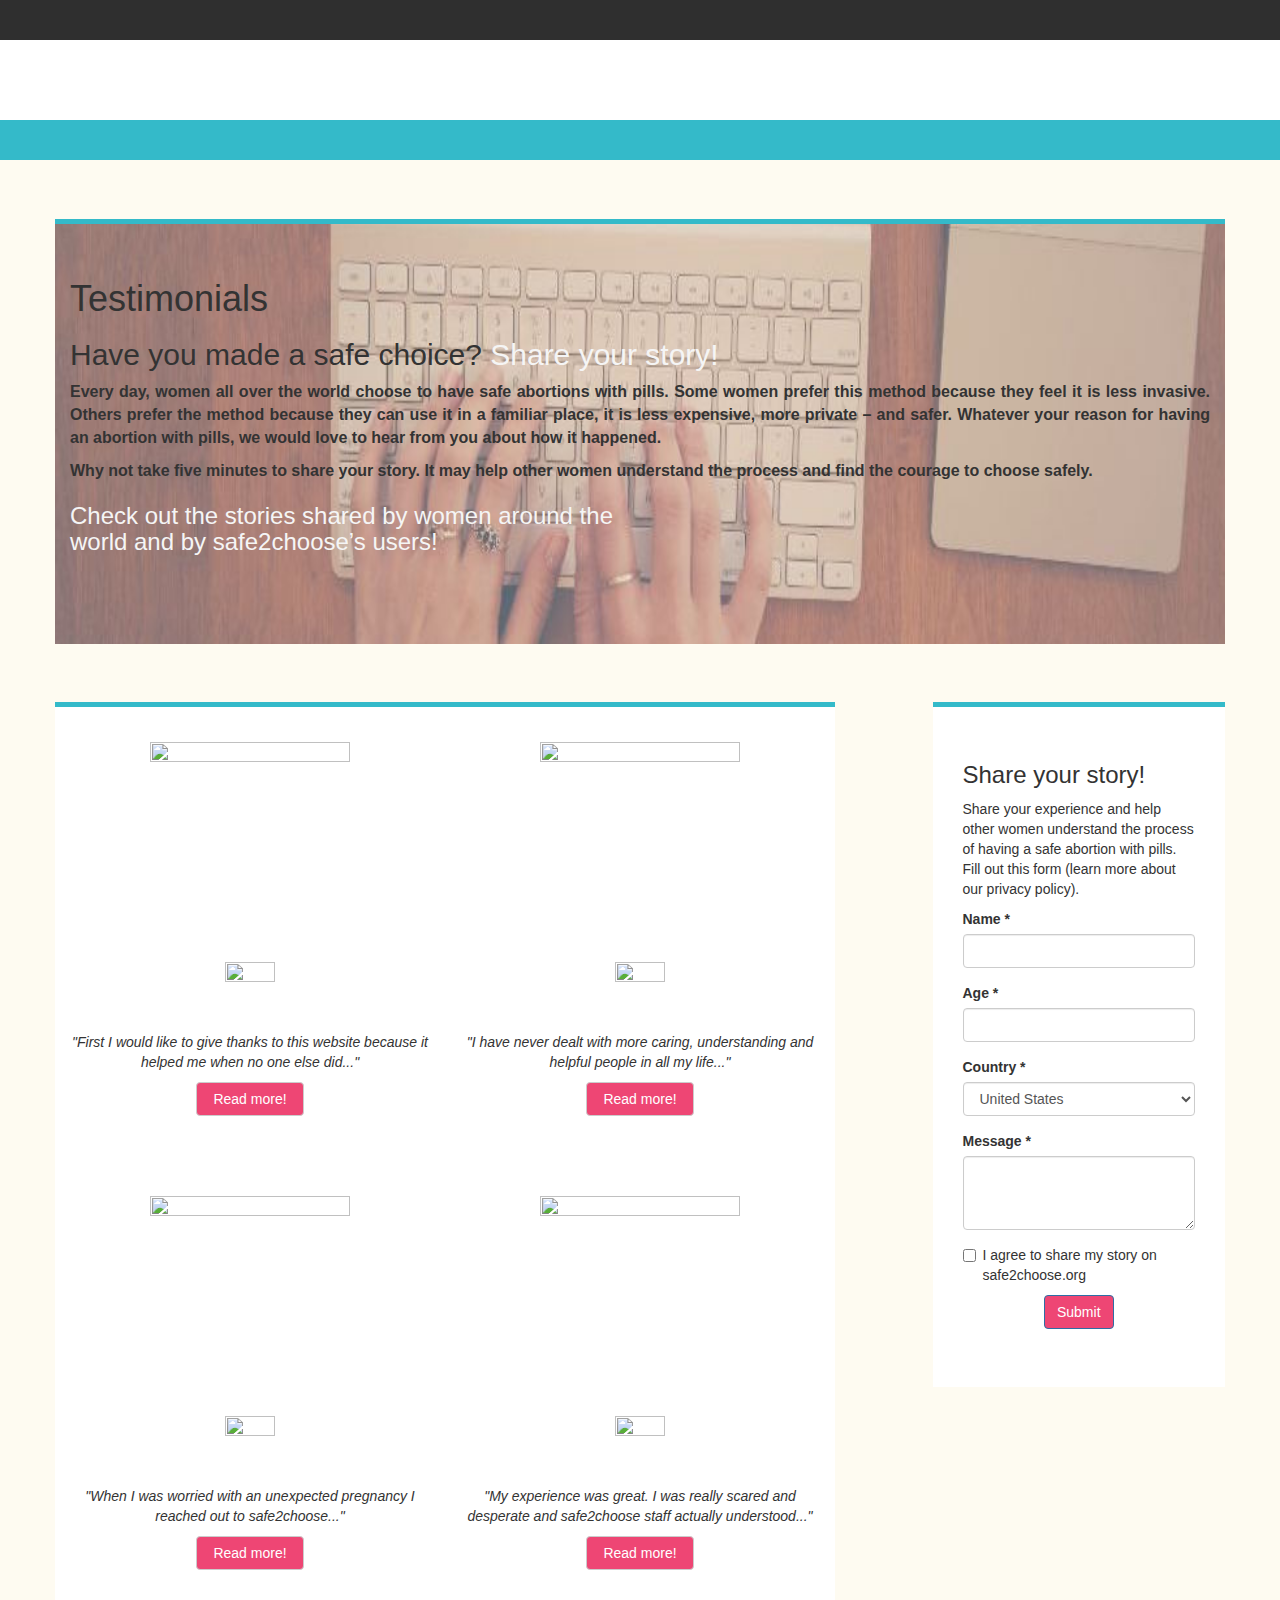
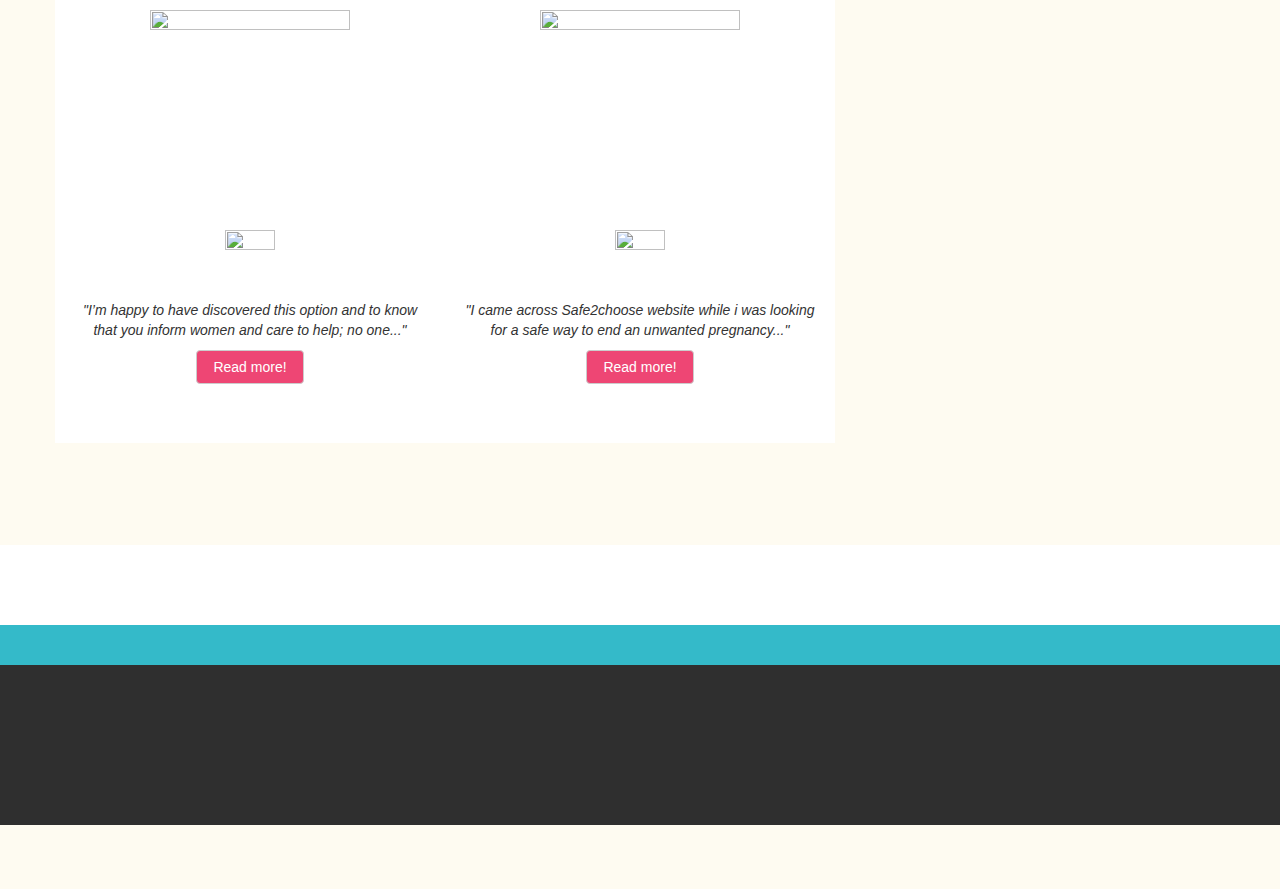
==== commit 597993d0: "Updates on each testimonial page" ====
--- a/index.html
+++ b/index.html
@@ -31,8 +31,8 @@
 			<div class="col-sm-12 col-md-12 col-lg-12 border_top_color margin-top" id="top-txt">
 				<h1>Testimonials</h1>
 				<h2>Have you made a safe choice? <span class="message">Share your story!</span></h2>
-				<p><strong>Every day, women all over the world choose to have safe abortions with pills. Some women prefer this method because they feel it is less invasive. Others prefer the method because they can use it in a familiar place, it is less expensive, more private – and safer. Whatever your reason for having an abortion with pills, we would love to hear from you about how it happened.</strong></p>
-				<p><strong>Why not take five minutes to share your story. It may help other women understand the process and find the courage to choose safely.</strong></p>
+				<p class="txt-justify"><strong>Every day, women all over the world choose to have safe abortions with pills. Some women prefer this method because they feel it is less invasive. Others prefer the method because they can use it in a familiar place, it is less expensive, more private – and safer. Whatever your reason for having an abortion with pills, we would love to hear from you about how it happened.</strong></p>
+				<p class="txt-justify"><strong>Why not take five minutes to share your story. It may help other women understand the process and find the courage to choose safely.</strong></p>
 				<h3 class="message">Check out the stories shared by women around the <br> world and by safe2choose’s users!</h3><br>
 			</div>
 			<div class="col-sm-12 col-md-12 col-lg-8 border_top_color margin-top" id="banner">
--- a/styles_index.css
+++ b/styles_index.css
@@ -11,7 +11,7 @@
 	background-color: #FEFBF1;
 }
 .message{
-	color: #FFFFFF;
+	color: #F5F5F5;
 }
 .txt{
 	text-align: center;
@@ -26,7 +26,7 @@
 	width: 30%;
 }
 .pagination1{
-	margin-top: 10%;
+	font-size: 16px;
 }
 .border_top_color{
 	border-top: thick solid #34BAC9;
@@ -44,10 +44,10 @@
 	font-size: 20px;
 }
 #top-txt{
-	background-image: url("_img/woman_hands.jpg");
+	background-image: url(woman_hands.jpg);
 	background-repeat: no-repeat;
     background-attachment: fixed;
-    background-size: cover;
+    background-size: 100% 100%;
 }
 @media only screen and (max-width: 480px){
 	.btn{
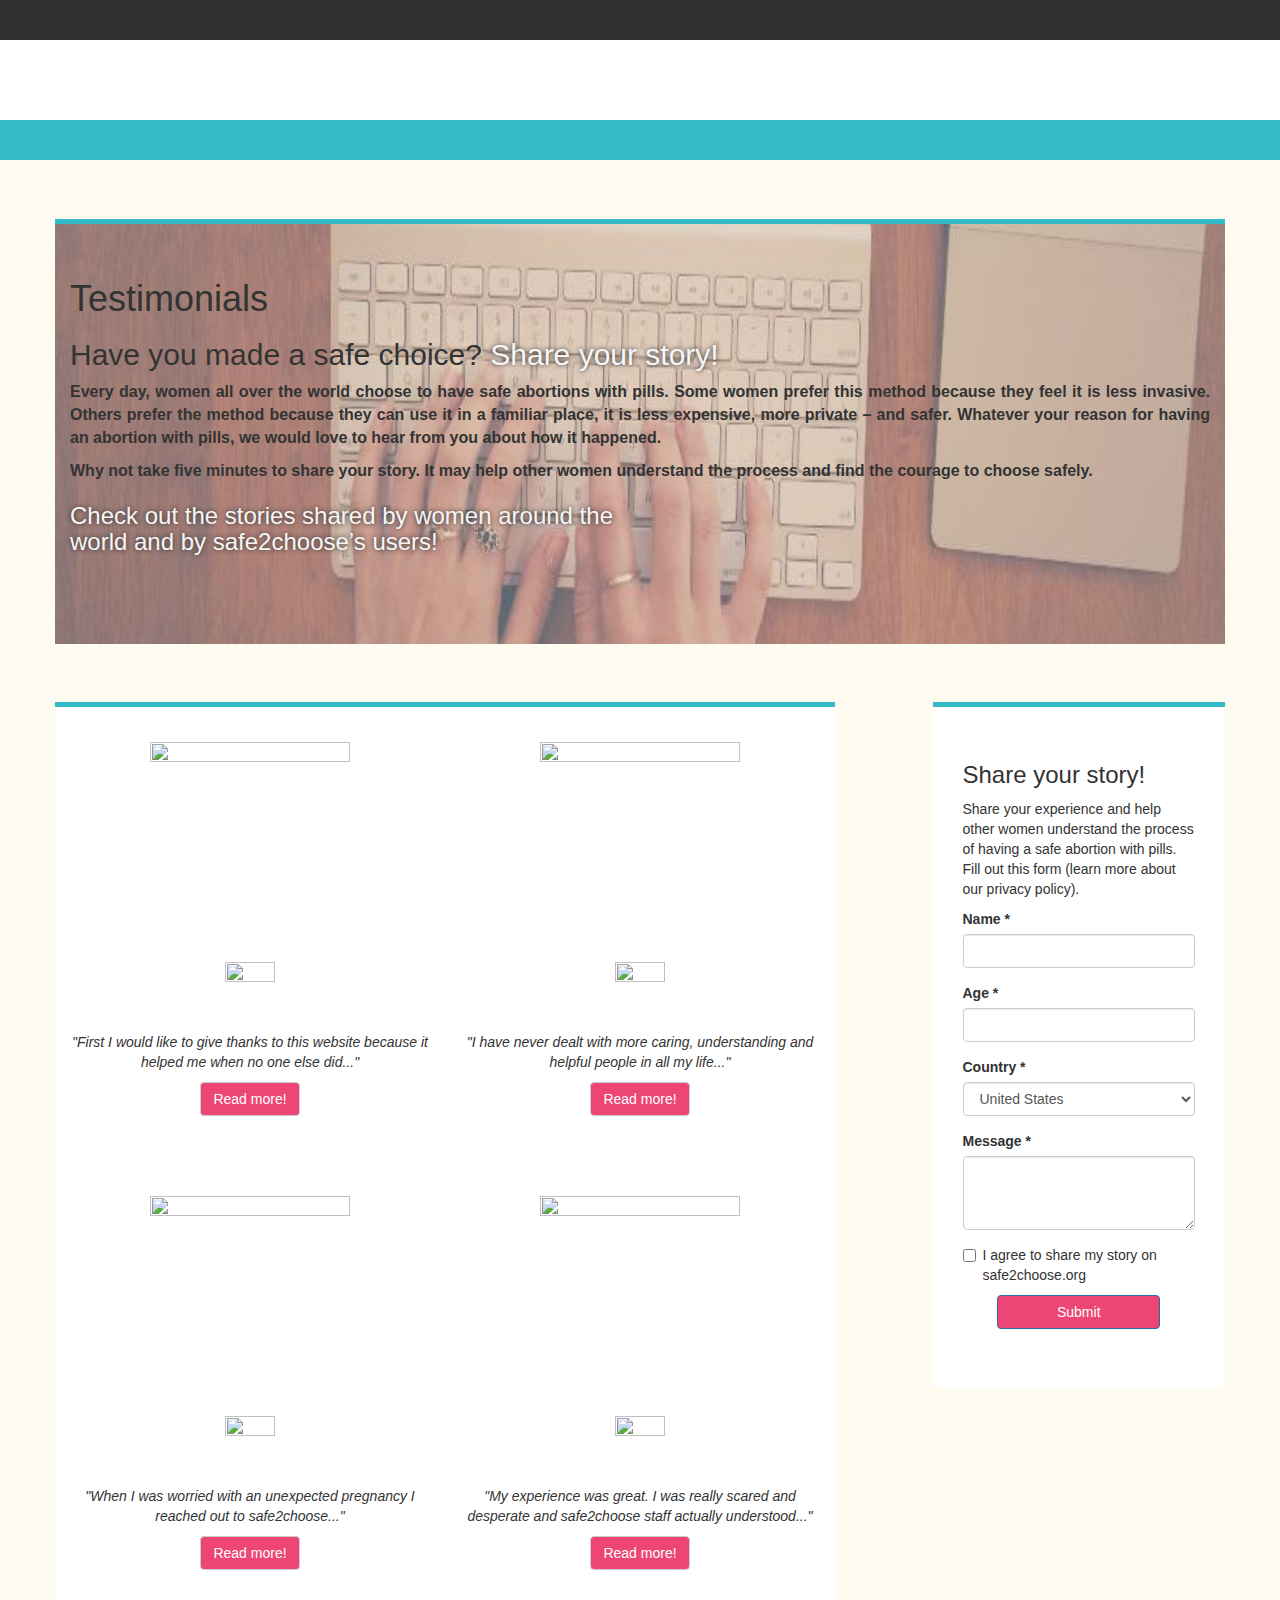
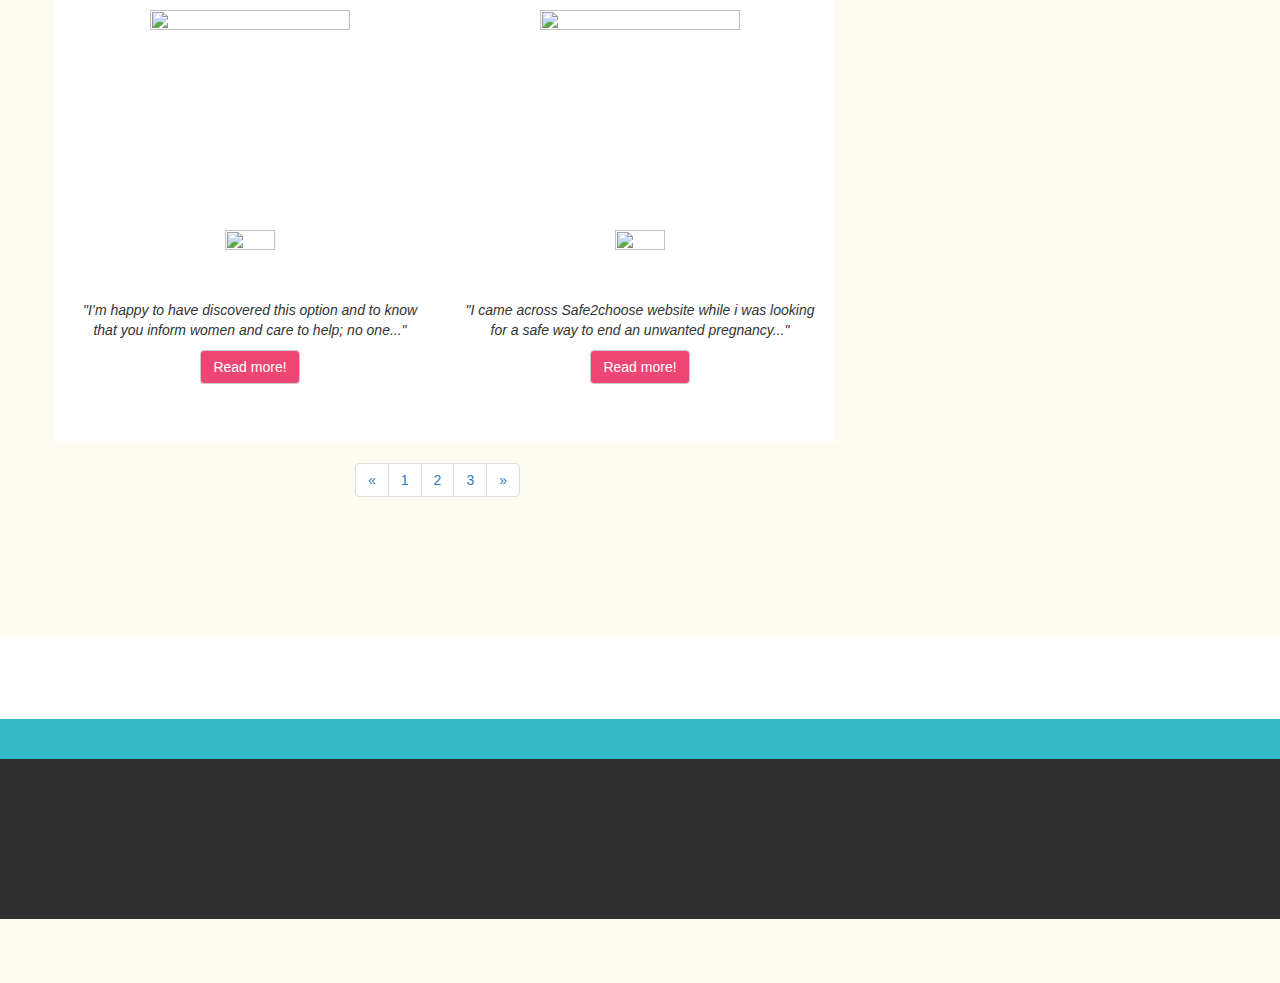
==== commit f936c522: "Updates" ====
--- a/index.html
+++ b/index.html
@@ -41,7 +41,9 @@
 					<img src="http://wallpaperrs.com/uploads/girls/happy-woman-wide-wallpaper-19413.jpg" class="img-responsive center-block" width="200" height="200"><br>
 					<img src="https://www.inside-mexico.com/wp-content/uploads/2013/08/banderamexico2.jpg" class="img-responsive center-block" width="50" height="50"><br>
 					<p class="txt"><i>"First I would like to give thanks to this website because it helped me when no one else did..."</i></p>
+					<div class="add center-block">
 					<a class="btn btn-default center-block" href="ana_testimonial.html" role="button">Read more!</a>
+					</div>
 					<br>
 					<br>
 				</div>
@@ -49,7 +51,9 @@
 					<img src="http://wallpaperrs.com/uploads/girls/happy-woman-wide-wallpaper-19413.jpg" class="img-responsive center-block" width="200" height="200"><br>
 					<img src="http://i666.photobucket.com/albums/vv25/Kenji2009/USA%20%20Flag%20and%20Map%20flag/USAFlag.gif" class="img-responsive center-block" width="50" height="50"><br>
 					<p class="txt"><i>"I have never dealt with more caring, understanding and helpful people in all my life..."</i></p>
+					<div class="add center-block">
 					<a class="btn btn-default center-block" href="sophia_testimonial.html" role="button">Read more!</a>
+					</div>
 				</div>
 			</div>
 			<div class="row">
@@ -59,7 +63,9 @@
 					<img src="http://wallpaperrs.com/uploads/girls/happy-woman-wide-wallpaper-19413.jpg" class="img-responsive center-block" width="200" height="200"><br>
 					<img src="https://openclipart.org/image/2400px/svg_to_png/170030/UK-union-flag.png" class="img-responsive center-block" width="50" height="50"><br>
 					<p class="txt"><i>"When I was worried with an unexpected pregnancy I reached out to safe2choose..."</i></p>
+					<div class="add center-block">
 					<a class="btn btn-default center-block" href="linda_testimonial.html" role="button">Read more!</a>
+					</div>
 				</div>
 				<div class="col-sm-12 col-md-6 col-lg-6">
 				<br>
@@ -67,7 +73,9 @@
 					<img src="http://wallpaperrs.com/uploads/girls/happy-woman-wide-wallpaper-19413.jpg" class="img-responsive center-block" width="200" height="200"><br>
 					<img src="https://upload.wikimedia.org/wikipedia/en/thumb/b/ba/Flag_of_Germany.svg/1280px-Flag_of_Germany.svg.png" class="img-responsive center-block" width="50" height="50"><br>
 					<p class="txt"><i>"My experience was great. I was really scared and desperate and safe2choose staff actually understood..."</i></p>
+					<div class="add center-block">
 					<a class="btn btn-default center-block" href="edeltraud_testimonial.html" role="button">Read more!</a>
+					</div>
 				</div>
 			</div>
 			<div class="row">
@@ -77,7 +85,9 @@
 					<img src="http://wallpaperrs.com/uploads/girls/happy-woman-wide-wallpaper-19413.jpg" class="img-responsive center-block" width="200" height="200"><br>
 					<img src="https://upload.wikimedia.org/wikipedia/commons/thumb/a/af/Flag_of_South_Africa.svg/2000px-Flag_of_South_Africa.svg.png" class="img-responsive center-block" width="50" height="50"><br>
 					<p class="txt"><i>"I’m happy to have discovered this option and to know that you inform women and care to help; no one..."</i></p>
+					<div class="add center-block">
 					<a class="btn btn-default center-block" href="sarabi_testimonial.html" role="button">Read more!</a>
+					</div>
 					</div>
 				<div class="col-sm-12 col-md-6 col-lg-6">
 				<br>
@@ -85,7 +95,9 @@
 					<img src="http://wallpaperrs.com/uploads/girls/happy-woman-wide-wallpaper-19413.jpg" class="img-responsive center-block" width="200" height="200"><br>
 					<img src="https://upload.wikimedia.org/wikipedia/commons/thumb/f/fa/Flag_of_the_People's_Republic_of_China.svg/2000px-Flag_of_the_People's_Republic_of_China.svg.png" class="img-responsive center-block" width="50" height="50"><br>
 					<p class="txt"><i>"I came across Safe2choose website while i was looking for a safe way to end an unwanted pregnancy..."</i></p>
+					<div class="add center-block">
 					<a class="btn btn-default center-block" href="kumiko_testimonial.html" role="button">Read more!</a>
+					</div>
 					</div>
 			</div>
 			</div>
@@ -126,7 +138,26 @@
 				</div>
 			</div>
 		</div>
+		<nav aria-label="Page navigation">
+		  <ul class="pagination center-block">
+		    <li>
+		      <a href="#" aria-label="Previous">
+		        <span aria-hidden="true">&laquo;</span>
+		      </a>
+		    </li>
+		    <li><a href="#">1</a></li>
+		    <li><a href="#">2</a></li>
+		    <li><a href="#">3</a></li>
+		    <li>
+		      <a href="#" aria-label="Next">
+		        <span aria-hidden="true">&raquo;</span>
+		      </a>
+		    </li>
+		  </ul>
+		</nav>
 	</div>
+	<br>
+	<br>
 	<footer class="margin-top">
 		<div class="row">
 			<div class="col-sm-12 col-md-12 col-lg-12" id="banner">
--- a/styles_index.css
+++ b/styles_index.css
@@ -12,6 +12,7 @@
 }
 .message{
 	color: #F5F5F5;
+	text-shadow: 0px 0px 5px #2d2b2b;
 }
 .txt{
 	text-align: center;
@@ -23,10 +24,15 @@
 .btn{
 	background-color: #EE4674;
 	color: #FFFFFF;
-	width: 30%;
+	width: 70%;
+}
+.pagination{
+	width: 50%;
+	background-color: #FFFFFF;
 }
 .pagination1{
 	font-size: 16px;
+	color: #FFFFFF;
 }
 .border_top_color{
 	border-top: thick solid #34BAC9;
@@ -49,8 +55,14 @@
     background-attachment: fixed;
     background-size: 100% 100%;
 }
+.add{
+	width: 40%;
+}
 @media only screen and (max-width: 480px){
 	.btn{
 		font-size: 12px; 
 	}
+	.mobile-size{
+		width: 200%;
+	}
 }